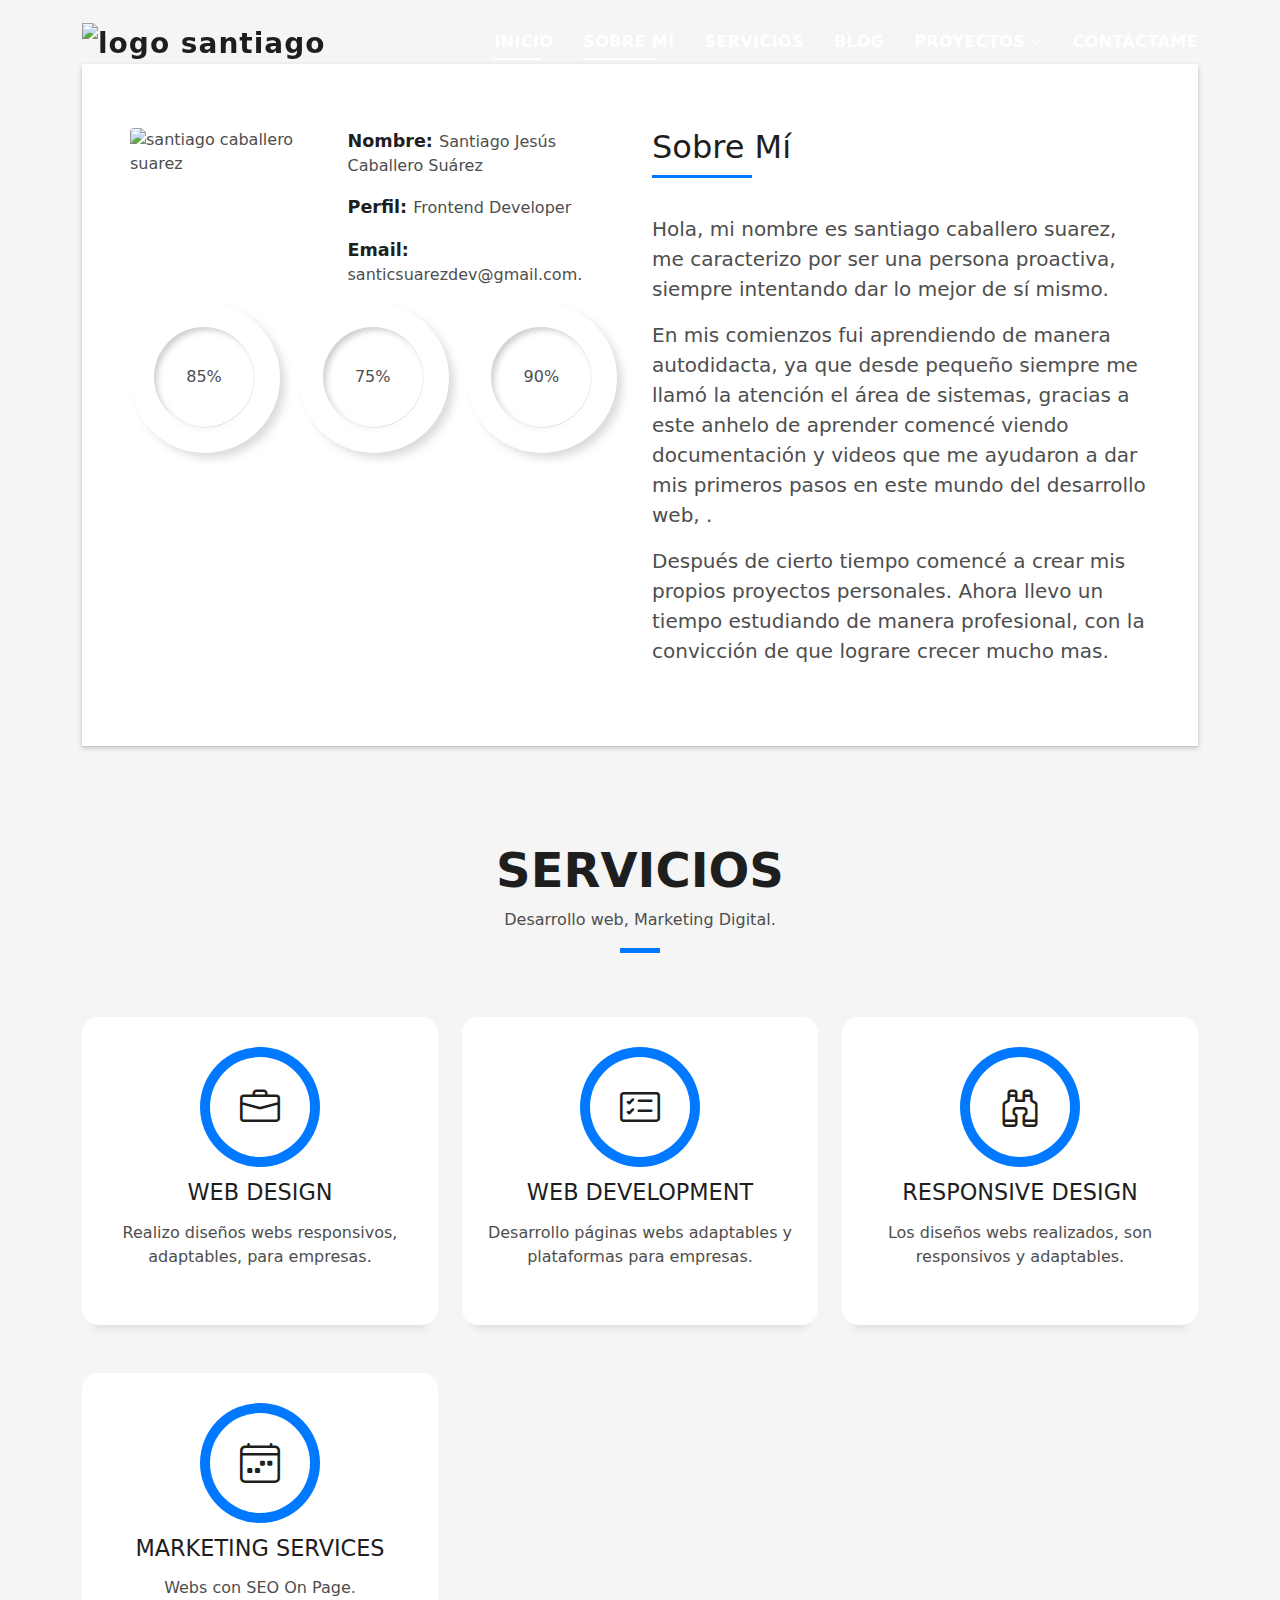
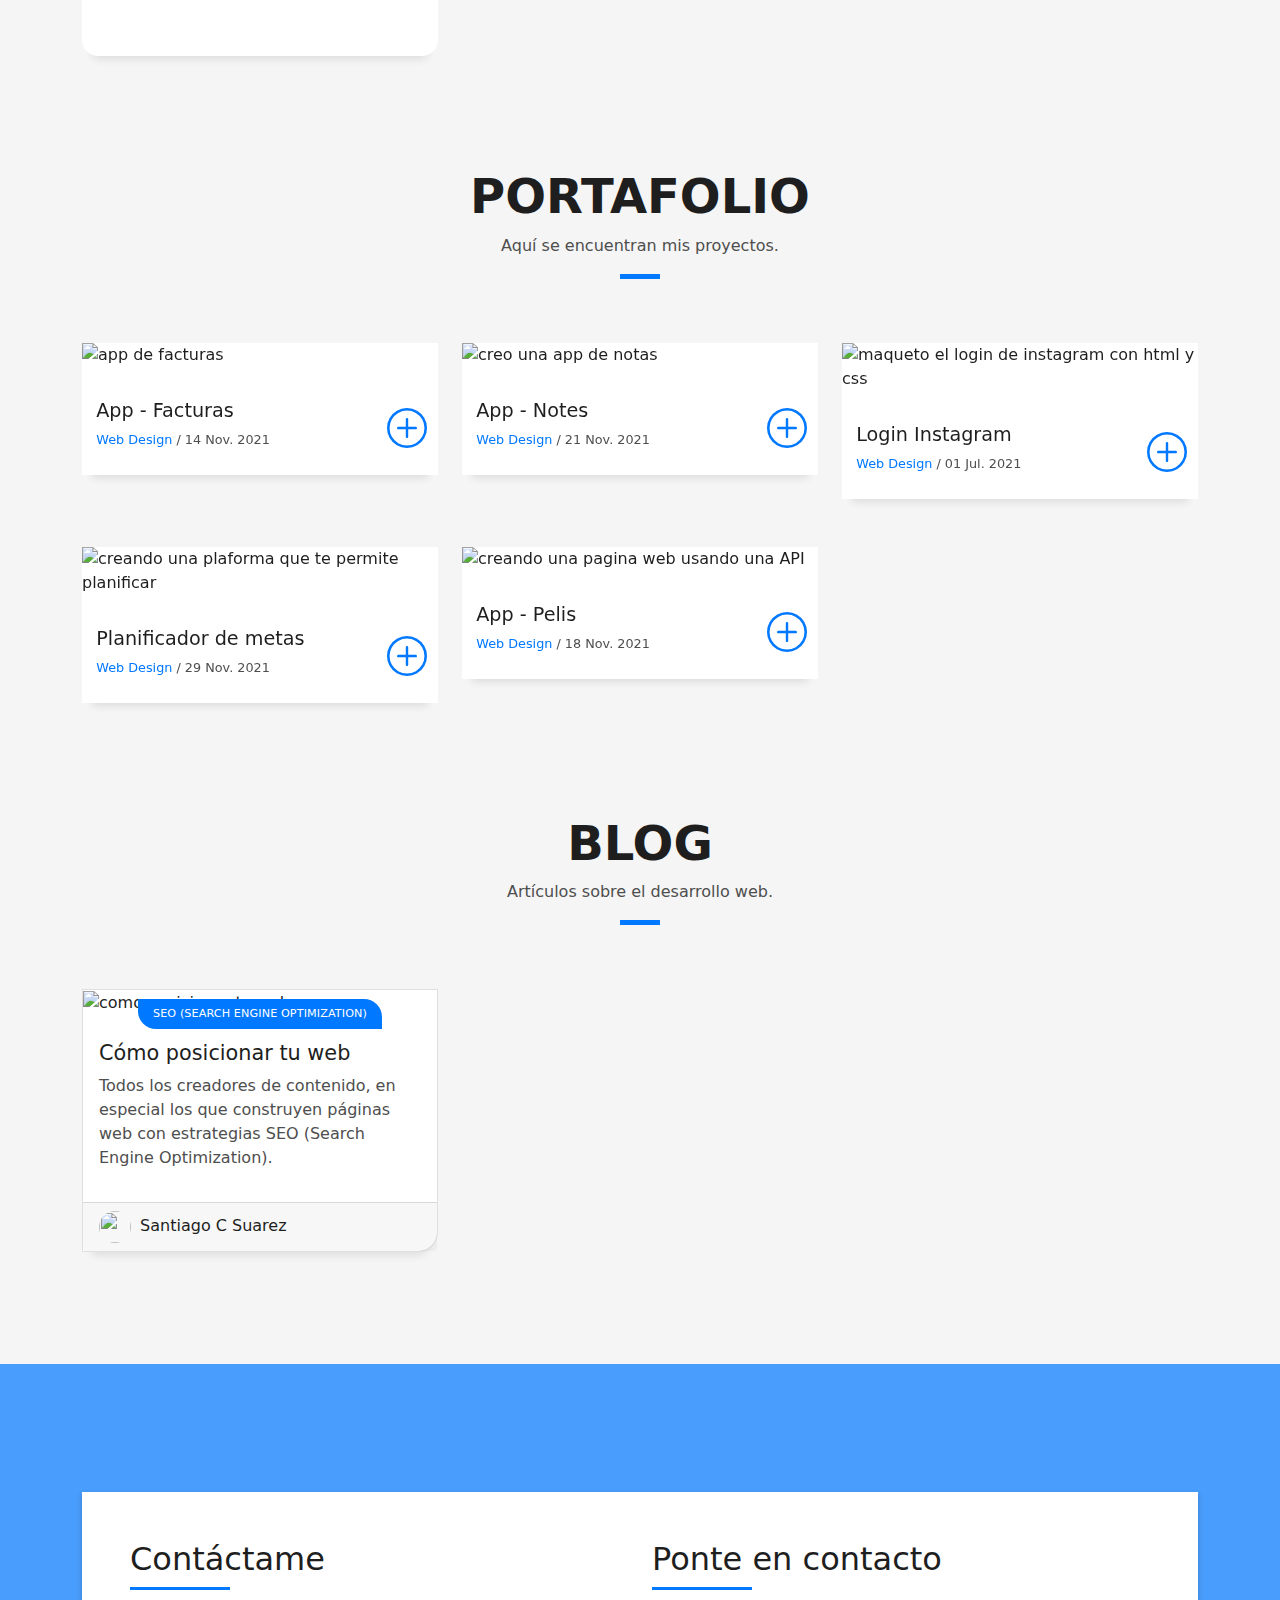
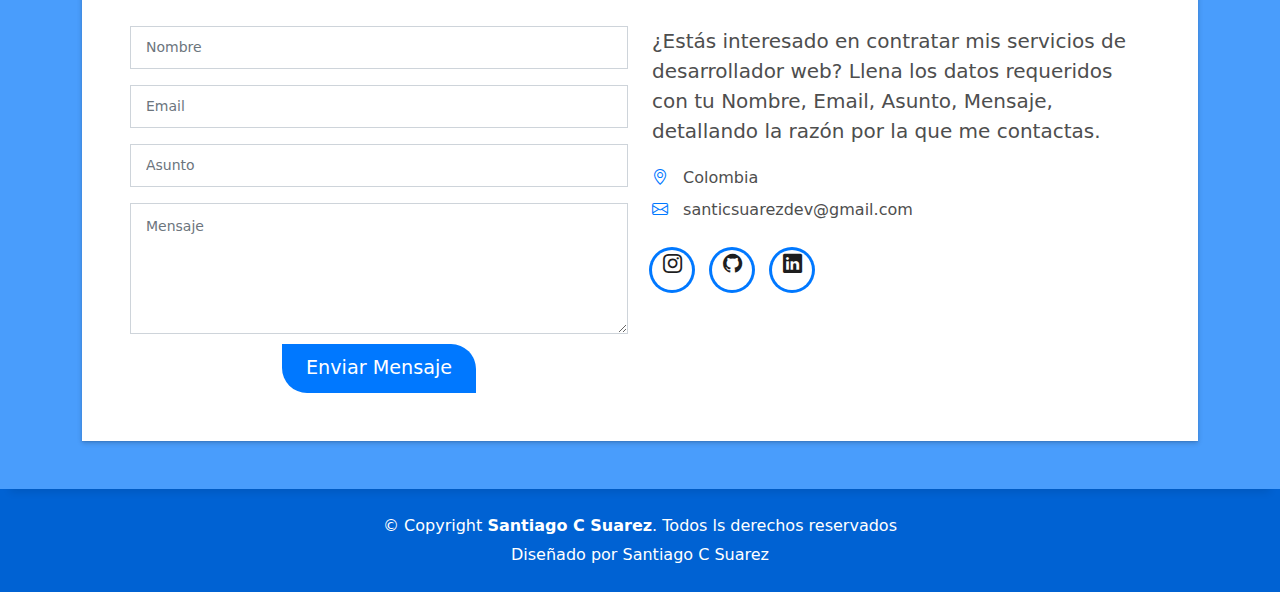
==== index.html @ d0de7aea "files U" ====
<!DOCTYPE html>
<html lang="en">

<head>
    <meta charset="utf-8">
    <meta content="width=device-width, initial-scale=1.0" name="viewport">
    <meta name="theme-color" content="#000000">

    <title>Santiago Caballero Suárez</title>
    <meta name="description" content="">
    <meta name="keywords"
        content="Desarrollador web, Desarrolladores freelance, Contrata un programador, Programador web freelance, como encontrar un desarrollador web, cuanto cuesta un desarrollador web, donde contratar un programador, programador de paginas web, freelance, creamos tu sitio web, servicios de desarrollo web profesional, programador freelance, Developer web en colombia, desarrollador web en colombia, desarrollo digital, crear una pagina web, programador web colombia, programador web cartagena colombia">
    <meta property="og:title" content="Santiago C Suárez">
    <meta property="og:type" content="article">
    <meta property="og:image" content="assets/img/S.png">
    <meta property="og:description" content="Mi pagina web personal | SantyDev">
    <meta property="og:site_name" content="Santiago C Suárez">
    <meta name="google-site-verification" content="moaq-zjEQeEECs574oodRtWr7fVVjgZu9tN5ZZdAVj4" />
    <meta name="audience" content="all">
    <meta name="distribution" content="global">
    <meta name="Robots" content="index,follow">


    <!-- Favicons -->
    <link href="assets/img/favicon.png" rel="icon">
    <link href="assets/img/apple-touch-icon.png" rel="apple-touch-icon">

    <!-- Vendor CSS Files -->
    <link rel="stylesheet" href="https://cdnjs.cloudflare.com/ajax/libs/meyer-reset/2.0/reset.min.css">
    <link rel='stylesheet' href='https://cdnjs.cloudflare.com/ajax/libs/font-awesome/4.5.0/css/font-awesome.min.css'>
    <link href="assets/vendor/bootstrap/css/bootstrap.min.css" rel="stylesheet">
    <link href="assets/vendor/bootstrap-icons/bootstrap-icons.css" rel="stylesheet">
    <link href="assets/vendor/glightbox/css/glightbox.min.css" rel="stylesheet">
    <link href="assets/vendor/swiper/swiper-bundle.min.css" rel="stylesheet">

    <!-- Main CSS File -->
    <link href="./css/main.css" rel="stylesheet">

    <!-- =======================================================
  * Author: Santiago Caballero Suarez
  ======================================================== -->
</head>

<body id="b">

    <!-- ======= Header ======= -->
    <header id="header" class="fixed-top">

        <div class="container d-flex align-items-center justify-content-between">
            <a href="index.html" class="logo"><img src="assets/img/S.png" alt="logo santiago caballero suarez" class="img-fluid"></a>
            <nav id="navbar" class="navbar">
                <ul id="menu">
                    <li><a class="nav-link scrollto active" href="#hero">Inicio</a></li>
                    <li><a class="nav-link scrollto" href="#about">Sobre mí</a></li>
                    <li><a class="nav-link scrollto" href="#services">Servicios</a></li>
                    <li><a class="nav-link scrollto active" href="#blog">Blog</a></li>
                    <li class="dropdown"><a href="#work"><span>Proyectos</span> <i class="bi bi-chevron-down"></i></a>
                        <ul>
                            <li><a href="planeador-de-metas.html">Planeador de metas, ROI y rentabilidad</a></li>
                            <li><a href="app-facturas.html">App - Facturas</a></li>
                            <li><a href="app-pelis.html">App - Pelis</a></li>
                            <li><a href="login-instagram.html">Login de Instagram</a></li>
                            <li><a href="app-notes.html">App - Notes</a></li>
                        </ul>
                    </li>
                    <li><a class="nav-link scrollto" href="#contact">Contáctame</a></li>
                </ul>
                <i id="n" class="bi bi-list mobile-nav-toggle"></i>
            </nav>
            <!-- Navbar -->
        </div>
    </header><!-- Final Header -->

    <!-- ======= Start Hero Section ======= -->

    <main id="main">

        <!-- ======= Start About Section ======= -->
        <section id="about" class="about-mf sect-pt4 route">
            <div class="container">
                <div class="row">
                    <div class="col-sm-12">
                        <div class="box-shadow-full">
                            <div class="row">
                                <div class="col-md-6">
                                    <div class="row">
                                        <div class="col-sm-6 col-md-5">
                                            <div class="about-img">
                                                <img src="assets/img/santi.png" class="img-fluid rounded b-shadow-a" alt="santiago caballero suarez">
                                            </div>
                                        </div>
                                        <div class="col-sm-6 col-md-7">
                                            <div class="about-info">
                                                <p><span class="title-s">Nombre: </span> <span>Santiago Jesús Caballero Suárez</span></p>
                                                <p><span class="title-s">Perfil: </span> <span>Frontend Developer</span></p>
                                                <p><span class="title-s">Email: </span> <span>santicsuarezdev@gmail.com.</span></p>
                                            </div>
                                        </div>
                                    </div>
                                    <div class="container-skills">
                                        <div class="skill">
                                            <div class="outside">
                                                <div class="inside">
                                                    85%
                                                </div>
                                            </div>
                                            <svg xmins="http://www.w3.org/2000/svg" version="1.1" width="160px" height="160px">
                                                <defs>
                                                    <linearGradient id="GradientColor">
                                                        <stop offset="0%" stop-color="#e91e63" />
                                                        <stop offset="100%" stop-color="#673ab7" />
                                                    </linearGradient>
                                                </defs>
                                                <circle cx="70" cy="70" r="60" stroke-linecap="round" />
                                            </svg>
                                        </div>
                                        <div class="skill">
                                            <div class="outside">
                                                <div class="inside">
                                                    75%
                                                </div>
                                            </div>
                                            <svg xmins="http://www.w3.org/2000/svg" version="1.1" width="160px" height="160px">
                                                <defs>
                                                    <linearGradient id="GradientColor">
                                                        <stop offset="0%" stop-color="#e91e63" />
                                                        <stop offset="100%" stop-color="#673ab7" />
                                                    </linearGradient>
                                                </defs>
                                                <circle cx="70" cy="70" r="60" stroke-linecap="round" />
                                            </svg>
                                        </div>
                                        <div class="skill">
                                            <div class="outside">
                                                <div class="inside">
                                                    <div id="number" class="number">
                                                        90%
                                                    </div>
                                                </div>
                                            </div>
                                            <svg xmins="http://www.w3.org/2000/svg" version="1.1" width="160px" height="160px">
                                                <defs>
                                                    <linearGradient id="GradientColor">
                                                        <stop offset="0%" stop-color="#e91e63" />
                                                        <stop offset="100%" stop-color="#673ab7" />
                                                    </linearGradient>
                                                </defs>
                                                <circle cx="70" cy="70" r="60" stroke-linecap="round" />
                                            </svg>
                                        </div>
                                    </div>
                                    <!--<div class="skill-mf">
                                        <p class="title-s">Skill</p>
                                        <span>HTML</span> <span class="pull-right">85%</span>
                                        <div class="progress">
                                            <div class="progress-bar" role="progressbar" style="width: 85%;" aria-valuenow="85" aria-valuemin="0" aria-valuemax="100"></div>
                                        </div>
                                        <span>CSS3</span> <span class="pull-right">75%</span>
                                        <div class="progress">
                                            <div class="progress-bar" role="progressbar" style="width: 75%" aria-valuenow="75" aria-valuemin="0" aria-valuemax="100"></div>
                                        </div>
                                        <span>JAVASCRIPT</span> <span class="pull-right">90%</span>
                                        <div class="progress">
                                            <div class="progress-bar" role="progressbar" style="width: 90%" aria-valuenow="90" aria-valuemin="0" aria-valuemax="100"></div>
                                        </div>
                                    </div>-->
                                </div>
                                <div class="col-md-6">
                                    <div class="about-me pt-4 pt-md-0">
                                        <div class="title-box-2">
                                            <h5 class="title-left">
                                                Sobre Mí
                                            </h5>
                                        </div>
                                        <p class="lead">
                                            Hola, mi nombre es santiago caballero suarez, me caracterizo por ser una persona proactiva, siempre intentando dar lo mejor de sí mismo.
                                        </p>
                                        <p class="lead">
                                            En mis comienzos fui aprendiendo de manera autodidacta, ya que desde pequeño siempre me llamó la atención el área de sistemas, gracias a este anhelo de aprender comencé viendo documentación y videos que me
                                            ayudaron a dar mis primeros pasos en este mundo del desarrollo web, .
                                        </p>
                                        <p class="lead">
                                            Después de cierto tiempo comencé a crear mis propios proyectos personales.
                                            Ahora llevo un tiempo estudiando de manera profesional, con la convicción de que lograre crecer mucho mas.
                                        </p>
                                    </div>
                                </div>
                            </div>
                        </div>
                    </div>
                </div>
            </div>
        </section><!-- End About Section -->

        <!-- ======= Start Services Section ======= -->
        <section id="services" class="services-mf pt-5 route">
            <div class="container">
                <div class="row">
                    <div class="col-sm-12">
                        <div class="title-box text-center">
                            <h3 class="title-a">
                                Servicios
                            </h3>
                            <p class="subtitle-a">
                                Desarrollo web, Marketing Digital.
                            </p>
                            <div class="line-mf"></div>
                        </div>
                    </div>
                </div>
                <div class="row">
                    <div class="col-md-4">
                        <div class="service-box">
                            <div class="service-ico">
                                <span class="ico-circle"><i class="bi bi-briefcase"></i></span>
                            </div>
                            <div class="service-content">
                                <h2 class="s-title">Web Design</h2>
                                <p class="s-description text-center">
                                    Realizo diseños webs responsivos, adaptables, para empresas.
                                </p>
                            </div>
                        </div>
                    </div>
                    <div class="col-md-4">
                        <div class="service-box">
                            <div class="service-ico">
                                <span class="ico-circle"><i class="bi bi-card-checklist"></i></span>
                            </div>
                            <div class="service-content">
                                <h2 class="s-title">Web Development</h2>
                                <p class="s-description text-center">
                                    Desarrollo páginas webs adaptables y plataformas para empresas.
                                </p>
                            </div>
                        </div>
                    </div>
                    <div class="col-md-4">
                        <div class="service-box">
                            <div class="service-ico">
                                <span class="ico-circle"><i class="bi bi-binoculars"></i></span>
                            </div>
                            <div class="service-content">
                                <h2 class="s-title">Responsive Design</h2>
                                <p class="s-description text-center">
                                    Los diseños webs realizados, son responsivos y adaptables.
                                </p>
                            </div>
                        </div>
                    </div>
                    <div class="col-md-4">
                        <div class="service-box">
                            <div class="service-ico">
                                <span class="ico-circle"><i class="bi bi-calendar4-week"></i></span>
                            </div>
                            <div class="service-content">
                                <h2 class="s-title">Marketing Services</h2>
                                <p class="s-description text-center">
                                    Webs con SEO On Page.
                                </p>
                            </div>
                        </div>
                    </div>
                </div>
            </div>
        </section><!-- End Services Section -->

        <!-- ======= Start Portfolio Section ======= -->
        <section id="work" class="portfolio-mf sect-pt4 route">
            <div class="container">
                <div class="row">
                    <div class="col-sm-12">
                        <div class="title-box text-center">
                            <h3 class="title-a">
                                Portafolio
                            </h3>
                            <p class="subtitle-a">
                                Aquí se encuentran mis proyectos.
                            </p>
                            <div class="line-mf"></div>
                        </div>
                    </div>
                </div>
                <div class="row">
                    <div class="col-md-4">
                        <div class="work-box">
                            <a href="assets/img/1.png" data-gallery="portfolioGallery" class="portfolio-lightbox">
                                <div class="work-img">
                                    <img src="assets/img/1.png" alt="app de facturas" class="img-fluid">
                                </div>
                            </a>
                            <div class="work-content">
                                <div class="row">
                                    <div class="col-sm-8">
                                        <h2 class="w-title">App - Facturas</h2>
                                        <div class="w-more">
                                            <span class="w-ctegory">Web Design</span> / <span class="w-date">14 Nov. 2021</span>
                                        </div>
                                    </div>
                                    <div class="col-sm-4">
                                        <div class="w-like">
                                            <a href="app-facturas.html"> <span class="bi bi-plus-circle"></span></a>
                                        </div>
                                    </div>
                                </div>
                            </div>
                        </div>
                    </div>
                    <div class="col-md-4">
                        <div class="work-box">
                            <a href="assets/img/2.png" data-gallery="portfolioGallery" class="portfolio-lightbox">
                                <div class="work-img">
                                    <img src="assets/img/2.png" alt="creo una app de notas" class="img-fluid">
                                </div>
                            </a>
                            <div class="work-content">
                                <div class="row">
                                    <div class="col-sm-8">
                                        <h2 class="w-title">App - Notes</h2>
                                        <div class="w-more">
                                            <span class="w-ctegory">Web Design</span> / <span class="w-date">21 Nov. 2021</span>
                                        </div>
                                    </div>
                                    <div class="col-sm-4">
                                        <div class="w-like">
                                            <a href="app-notes.html"> <span class="bi bi-plus-circle"></span></a>
                                        </div>
                                    </div>
                                </div>
                            </div>
                        </div>
                    </div>
                    <div class="col-md-4">
                        <div class="work-box">
                            <a href="assets/img/3.png" data-gallery="portfolioGallery" class="portfolio-lightbox">
                                <div class="work-img">
                                    <img src="assets/img/3.png" alt="maqueto el login de instagram con html y css" class="img-fluid">
                                </div>
                            </a>
                            <div class="work-content">
                                <div class="row">
                                    <div class="col-sm-8">
                                        <h2 class="w-title">Login Instagram</h2>
                                        <div class="w-more">
                                            <span class="w-ctegory">Web Design</span> / <span class="w-date">01 Jul. 2021</span>
                                        </div>
                                    </div>
                                    <div class="col-sm-4">
                                        <div class="w-like">
                                            <a href="login-instagram.html"> <span class="bi bi-plus-circle"></span></a>
                                        </div>
                                    </div>
                                </div>
                            </div>
                        </div>
                    </div>
                    <div class="col-md-4">
                        <div class="work-box">
                            <a href="assets/img/4.png" data-gallery="portfolioGallery" class="portfolio-lightbox">
                                <div class="work-img">
                                    <img src="assets/img/4.png" alt="creando una plaforma que te permite planificar" class="img-fluid">
                                </div>
                            </a>
                            <div class="work-content">
                                <div class="row">
                                    <div class="col-sm-8">
                                        <h2 class="w-title">Planificador de metas</h2>
                                        <div class="w-more">
                                            <span class="w-ctegory">Web Design</span> / <span class="w-date">29 Nov. 2021</span>
                                        </div>
                                    </div>
                                    <div class="col-sm-4">
                                        <div class="w-like">
                                            <a href="planeador-de-metas.html"> <span class="bi bi-plus-circle"></span></a>
                                        </div>
                                    </div>
                                </div>
                            </div>
                        </div>
                    </div>
                    <div class="col-md-4">
                        <div class="work-box">
                            <a href="assets/img/5.png" data-gallery="portfolioGallery" class="portfolio-lightbox">
                                <div class="work-img">
                                    <img src="assets/img/5.png" alt="creando una pagina web usando una API" class="img-fluid">
                                </div>
                            </a>
                            <div class="work-content">
                                <div class="row">
                                    <div class="col-sm-8">
                                        <h2 class="w-title">App - Pelis</h2>
                                        <div class="w-more">
                                            <span class="w-ctegory">Web Design</span> / <span class="w-date">18 Nov. 2021</span>
                                        </div>
                                    </div>
                                    <div class="col-sm-4">
                                        <div class="w-like">
                                            <a href="app-pelis.html"> <span class="bi bi-plus-circle"></span></a>
                                        </div>
                                    </div>
                                </div>
                            </div>
                        </div>
                    </div>
                </div>
            </div>
        </section><!-- End Portfolio Section -->

        <!-- ======= Testimonials Section =======
        <div class="testimonials paralax-mf bg-image" style="background-image: url(assets/img/overlay-bg.jpg)">
            <div class="overlay-mf"></div>
            <div class="container">
                <div class="row">
                    <div class="col-md-12">

                        <div class="testimonials-slider swiper" data-aos="fade-up" data-aos-delay="100">
                            <div class="swiper-wrapper">

                                <div class="swiper-slide">
                                    <div class="testimonial-box">
                                        <div class="author-test">
                                            <img src="assets/img/testimonial-2.jpg" alt="" class="rounded-circle b-shadow-a">
                                            <span class="author">Nombre Avatar</span>
                                        </div>
                                        <div class="content-test">
                                            <p class="description lead">
                                                Lorem ipsum dolor sit amet, consectetur adipisicing elit, sed do eiusmod tempor incididunt ut labore et dolore magna aliqua. Ut enim ad minim veniam, quis nostrud exercitation ullamco laboris nisi ut aliquip ex ea commodo consequat. Duis aute irure dolor in reprehenderit in voluptate velit esse cillum dolore eu fugiat nulla pariatur. Excepteur sint occaecat cupidatat non proident, sunt in culpa qui officia deserunt mollit anim id est laborum..
                                            </p>
                                        </div>
                                    </div>
                                </div>

                                <div class="swiper-slide">
                                    <div class="testimonial-box">
                                        <div class="author-test">
                                            <img src="assets/img/testimonial-4.jpg" alt="" class="rounded-circle b-shadow-a">
                                            <span class="author">Nombre avatar</span>
                                        </div>
                                        <div class="content-test">
                                            <p class="description lead">
                                                Lorem ipsum dolor sit amet, consectetur adipisicing elit, sed do eiusmod tempor incididunt ut labore et dolore magna aliqua. Ut enim ad minim veniam, quis nostrud exercitation ullamco laboris nisi ut aliquip ex ea commodo consequat. Duis aute irure dolor in reprehenderit in voluptate velit esse cillum dolore eu fugiat nulla pariatur. Excepteur sint occaecat cupidatat non proident, sunt in culpa qui officia deserunt mollit anim id est laborum..
                                            </p>
                                        </div>
                                    </div>
                                </div>
                            </div>
                            <div class="swiper-pagination"></div>
                        </div>

                        <div id="testimonial-mf" class="owl-carousel owl-theme">

                        </div>
                    </div>
                </div>
            </div>
        </div>-->

        <!-- ======= Blog Section ======= -->
        <section id="blog" class="blog-mf sect-pt4 route">
            <div class="container">
                <div class="row">
                    <div class="col-sm-12">
                        <div class="title-box text-center">
                            <h3 class="title-a">
                                Blog
                            </h3>
                            <p class="subtitle-a">
                                Artículos sobre el desarrollo web.
                            </p>
                            <div class="line-mf"></div>
                        </div>
                    </div>
                </div>
                <div class="row">
                    <div class="col-md-4">
                        <div class="card card-blog">
                            <div class="card-img">
                                <a href="como-posicionar-tu-web.html"><img src="assets/img/seo.png" alt="como posicionar tu web" class="img-fluid"></a>
                            </div>
                            <div class="card-body">
                                <div class="card-category-box">
                                    <div class="card-category">
                                        <h6 class="category">SEO (Search Engine Optimization)</h6>
                                    </div>
                                </div>
                                <h3 class="card-title"><a href="como-posicionar-tu-web.html">Cómo posicionar tu web</a></h3>
                                <p class="card-description">
                                    Todos los creadores de contenido, en especial los que construyen páginas web con estrategias SEO (Search Engine Optimization).
                                </p>
                            </div>
                            <div class="card-footer">
                                <div class="post-author">
                                    <a href="#">
                                        <img src="assets/img/profile.jpg" alt="" class="avatar rounded-circle">
                                        <span class="author">Santiago C Suarez</span>
                                    </a>
                                </div>
                                <!--<div class="post-date">
                                    <span class="bi bi-clock"></span> 55 min
                                </div>-->
                            </div>
                        </div>
                    </div>
                    <!--<div class="col-md-4">
                        <div class="card card-blog">
                            <div class="card-img">
                                <a href="donde-contrat.html"><img src="assets/img/dev.png" alt="Donde contratar un desarrollador web" class="img-fluid"></a>
                            </div>
                            <div class="card-body">
                                <div class="card-category-box">
                                    <div class="card-category">
                                        <h6 class="category">Web Design</h6>
                                    </div>
                                </div>
                                <h3 class="card-title"><a href="donde-contrat.html">Donde contratar un desarrollador web</a></h3>
                                <p class="card-description">
                                    Hoy en día no es tan difícil conseguir un desarrollador web, pero ¿Como conseguir uno confiable?
                                </p>
                            </div>
                            <div class="card-footer">
                                <div class="post-author">
                                    <a href="#">
                                        <img src="assets/img/profile.jpg" alt="" class="avatar rounded-circle">
                                        <span class="author">Santiago C Suarez</span>
                                    </a>
                                </div>
                                <div class="post-date">
                                    <span class="bi bi-clock"></span> 45 min
                                </div>-->
                    <!--</div>
                        </div>
                    </div>
                    <div class="col-md-4">
                        <div class="card card-blog">
                            <div class="card-img">
                                <a href="cuanto-cobrar.html"><img src="assets/img/contra.png" alt="Cuanto debe cobrar un desarrollador web" class="img-fluid"></a>
                            </div>
                            <div class="card-body">
                                <div class="card-category-box">
                                    <div class="card-category">
                                        <h6 class="category">Developer</h6>
                                    </div>
                                </div>
                                <h3 class="card-title"><a href="cuanto-cobrar.html">¿Cuanto debe cobrar un desarrollador web?</a></h3>
                                <p class="card-description">
                                    En este articulo veras lo que muchos tienen duda, y es lo que deberás cobrar si eres desarrollador web.
                                </p>
                            </div>
                            <div class="card-footer">
                                <div class="post-author">
                                    <a href="#">
                                        <img src="assets/img/profile.jpg" alt="" class="avatar rounded-circle">
                                        <span class="author">Santiago C Suarez</span>
                                    </a>
                                </div>
                                <div class="post-date">
                                    <span class="bi bi-clock"></span> 30 min
                                </div>-->
                    <!--</div>
                        </div>
                    </div>
                </div>
            </div>
         End Blog Section -->
        </section>

        <!-- ======= Contact Section ======= -->
        <section id="contact" class="paralax-mf footer-paralax bg-image sect-mt4 route" style="background-image: url(assets/img/fondo-contact.png)">
            <div class="overlay-mf"></div>
            <div class="container">
                <div class="row">
                    <div class="col-sm-12">
                        <div class="contact-mf">
                            <div id="contact" class="box-shadow-full">
                                <div class="row">
                                    <div class="col-md-6">
                                        <div class="title-box-2">
                                            <h5 class="title-left">
                                                Contáctame
                                            </h5>
                                        </div>
                                        <div>
                                            <form class="php-email-form" netlify>
                                                <div class="row">
                                                    <div class="col-md-12 mb-3">
                                                        <div class="form-group">
                                                            <input type="text" name="name" class="form-control" id="name" placeholder="Nombre" required>
                                                        </div>
                                                    </div>
                                                    <div class="col-md-12 mb-3">
                                                        <div class="form-group">
                                                            <input type="email" class="form-control" name="email" id="email" placeholder="Email" required>
                                                        </div>
                                                    </div>
                                                    <div class="col-md-12 mb-3">
                                                        <div class="form-group">
                                                            <input type="text" class="form-control" name="subject" id="subject" placeholder="Asunto" required>
                                                        </div>
                                                    </div>
                                                    <div class="col-md-12">
                                                        <div class="form-group">
                                                            <textarea class="form-control" name="message" rows="5" placeholder="Mensaje" required></textarea>
                                                        </div>
                                                    </div>
                                                    <!--<div class="col-md-12 text-center my-3">
                                                        <div class="loading">Cargando..</div>
                                                        <div class="error-message">UPPS, ha habido un error</div>
                                                        <div class="sent-message">Su mensaje fue enviado. Gracias!!</div>
                                                    </div>-->
                                                    <div class="col-md-12 text-center">
                                                        <button type="submit" class="button button-a button-big button-rouded">Enviar Mensaje</button>
                                                    </div>
                                                </div>
                                            </form>
                                        </div>
                                    </div>
                                    <div class="col-md-6">
                                        <div class="title-box-2 pt-4 pt-md-0">
                                            <h5 class="title-left">
                                                Ponte en contacto
                                            </h5>
                                        </div>
                                        <div class="more-info">
                                            <p class="lead">
                                                ¿Estás interesado en contratar mis servicios de desarrollador web?
                                                Llena los datos requeridos con tu
                                                <strong>Nombre, </strong><strong> Email, </strong><strong> Asunto, </strong><strong> Mensaje, </strong> detallando la razón por la que me contactas.
                                            </p>
                                            <ul class="list-ico">
                                                <li><span class="bi bi-geo-alt"></span> Colombia</li>
                                                <li><span class="bi bi-envelope"></span> santicsuarezdev@gmail.com</li>
                                            </ul>
                                        </div>
                                        <div class="socials">
                                            <ul>
                                                <li><a href="https://www.instagram.com/santiagocsuarez/?hl=es" target="_blank"><span class="ico-circle"><i class="bi bi-instagram"></i></span></a></li>
                                                <li><a href="https://github.com/santicl"><span class="ico-circle" target="_blank"><i class="bi bi-github"></i></span></a></li>
                                                <li><a href="https://www.linkedin.com/in/santiagocsuarez" target="_blank"><span class="ico-circle"><i class="bi bi-linkedin"></i></span></a></li>
                                            </ul>
                                        </div>
                                    </div>
                                </div>
                            </div>
                        </div>
                    </div>
                </div>
            </div>
        </section><!-- End Contact Section -->

    </main><!-- End #main -->

    <!-- ======= Footer ======= -->
    <footer>
        <div class="container">
            <div class="row">
                <div class="col-sm-12">
                    <div class="copyright-box">
                        <p class="copyright">&copy; Copyright <strong>Santiago C Suarez</strong>. Todos ls derechos reservados</p>
                        <div class="credits">
                            Diseñado por <a href="https://github.com/santicl">Santiago C Suarez</a>
                        </div>
                    </div>
                </div>
            </div>
        </div>
    </footer><!-- Final Footer -->
    <a href="#" class="back-to-top d-flex align-items-center justify-content-center"><i class="bi bi-arrow-up-short"></i></a>
    <script src='https://cdnjs.cloudflare.com/ajax/libs/jquery/2.2.2/jquery.min.js'></script>
    <script src='https://cdnjs.cloudflare.com/ajax/libs/gsap/1.18.2/TweenMax.min.js'></script>
    <script src='https://cdnjs.cloudflare.com/ajax/libs/gsap/1.18.2/TimelineMax.min.js'></script>
    <script src='https://cdnjs.cloudflare.com/ajax/libs/jquery/2.2.2/jquery.min.js'></script>
    <script src='https://cdnjs.cloudflare.com/ajax/libs/gsap/1.18.2/TweenMax.min.js'></script>
    <script src='https://cdnjs.cloudflare.com/ajax/libs/gsap/1.18.2/TimelineMax.min.js'></script>
    <script src="assets/js/menu.js"></script>
    <script src="assets/vendor/purecounter/purecounter.js"></script>
    <script src="assets/vendor/bootstrap/js/bootstrap.bundle.min.js"></script>
    <script src="assets/vendor/glightbox/js/glightbox.min.js"></script>
    <script src="assets/vendor/swiper/swiper-bundle.min.js"></script>
    <script src="assets/vendor/typed.js/typed.min.js"></script>
    <script src="assets/vendor/php-email-form/validate.js"></script>

    <!-- Main JS File -->
    <script src="assets/js/main.js"></script>
    <script src="assets/js/ejemplo.js"></script>

</body>

</html>
---- css/main.css ----
body {
    background-color: #f5f5f5;
    color: #4e4e4e;
  }
  
  h1,
  h2,
  h3,
  h4,
  h5,
  h6 {
    color: #1e1e1e;
  }
  
  #container-not-found-letter {
      font-size: 20px;
      margin-top: 15px;
      text-align: center;
  }
  .container-skills {
    display: flex;
    width: 100%;
    gap: 8px;
  }
  .skill {
    width: 250px;
    height: 250px;
    position: relative;
  }
  
  .outside {
    height: 150px;
    width: 150px;
    border-radius: 50%;
    padding: 24px;
    box-shadow: 6px 6px 10px -1px rgba(0, 0, 0, .15), -6px -6px 10px -1px rgba(255, 255, 255, .7);
  }
  
  .inside {
    display: flex;
    align-items: center;
    justify-content: center;
    height: 100px;
    width: 100px;
    border-radius: 50%;
    box-shadow: inset 4px 4px 6px -1px rgba(0, 0, 0, .2), inset -4px -4px 6px -1px rgba(255, 255, 255, .7), -0.5px -0.5px 0px rgba(255, 255, 255, 1), 0.5px 0.5px 0px rgba(0, 0, 0, .15), 0px 12px 10px -10px rgba(0, 0, 0, .05);
  }
  circle {
    fill: none;
    stroke: url(#GradientColor);
    stroke-width: 24px;
    stroke-dasharray: 472;
    stroke-dashoffset: 472;
    transform: translate(8px, 8px);
    animation: animate 2s linear forwards;
  }
  svg {
    position: absolute;
    top: 0;
    left: 0;
  }
  
  @keyframes animate {
    100% {
      stroke-dashoffset: 165;
    }
  }
  a {
    color: #1e1e1e;
    text-decoration: none;
    transition: all 0.5s ease-in-out;
  }
  a:hover {
    color: #0078ff;
    text-decoration: none;
    transition: all 0.5s ease-in-out;
  }
  
  .p-r {
    position: relative;
  }
  
  .color-a {
    text-decoration: none;
    color: #0078ff;
  }
  
  .color-d {
    color: #f5f5f5;
  }
  
  .color-text-a {
    text-decoration: none;
    color: #4e4e4e;
  }
  
  #tmdb {
      width: 120px;
  }
  .box-shadow, .card-blog, .work-box, .service-box, .paralax-mf {
    box-shadow: 0 13px 8px -10px rgba(0, 0, 0, 0.1);
  }
  
  .box-shadow-a, .button:hover {
    text-decoration: none;
    box-shadow: 0 0 0 4px #cde1f8;
  }
  
  .display-5 {
    font-size: 2.5rem;
    font-weight: 300;
    line-height: 1.1;
  }
  
  .display-6 {
    font-size: 2rem;
    font-weight: 300;
    line-height: 1.1;
  }
  
  .avatar {
    width: 32px;
    height: 32px;
    margin-right: 4px;
    overflow: hidden;
  }
  
  .bg-image {
    background-repeat: no-repeat;
    background-attachment: fixed;
    background-size: cover;
    background-position: center center;
  }
  @media (max-width: 1024px) {
    .bg-image {
      background-attachment: scroll;
    }
  }
  
  .overlay-mf {
    background-color: #0078ff;
  }
  
  .overlay-mf {
    position: absolute;
    top: 0;
    left: 0px;
    padding: 0;
    height: 100%;
    width: 100%;
    opacity: 0.7;
  }
  
  .paralax-mf {
    position: relative;
    padding: 8rem 0;
  }
  
  .display-table {
    width: 100%;
    height: 100%;
    display: table;
  }
  
  .table-cell {
    display: table-cell;
    vertical-align: middle;
  }
  
  /*--/ Sections /--*/
  .sect-4 {
    padding: 4rem 0;
  }
  
  .sect-pt4 {
    padding-top: 4rem;
  }
  
  .sect-mt4 {
    margin-top: 4rem;
  }
  
  /*--/ Title s /--*/
  .title-s {
    font-weight: 600;
    color: #1e1e1e;
    font-size: 1.1rem;
  }
  
  /*--/ Title A /--*/
  .title-box {
    margin-bottom: 4rem;
  }
  
  .title-a {
    text-decoration: none;
    font-size: 3rem;
    font-weight: bold;
    text-transform: uppercase;
  }
  
  .subtitle-a {
    text-decoration: none;
    color: #4e4e4e;
  }
  
  .line-mf {
    width: 40px;
    height: 5px;
    background-color: #0078ff;
    margin: 0 auto;
  }
  
  /*--/ Title Left /--*/
  .title-box-2 {
    margin-bottom: 3rem;
  }
  
  .title-left {
    font-size: 2rem;
    position: relative;
  }
  .title-left:before {
    content: "";
    position: absolute;
    height: 3px;
    background-color: #0078ff;
    width: 100px;
    bottom: -12px;
  }
  
  /*------/ Box /------*/
  .box-pl2 {
    padding-left: 2rem;
  }
  
  .box-shadow-full {
    padding: 3rem 1.25rem;
    position: relative;
    background-color: #fff;
    margin-bottom: 3rem;
    z-index: 2;
    box-shadow: 0 1px 1px 0 rgba(0, 0, 0, 0.06), 0 2px 5px 0 rgba(0, 0, 0, 0.2);
  }
  @media (min-width: 768px) {
    .box-shadow-full {
      padding: 3rem;
    }
  }
  
  /*------/ Socials /------*/
  .socials {
    padding: 1.5rem 0;
  }
  .socials ul li {
    display: inline-block;
  }
  .socials .ico-circle {
    height: 40px;
    width: 40px;
    font-size: 1.2rem;
    border-radius: 50%;
    line-height: 1.6;
    margin: 0 15px 0 0;
    box-shadow: 0 0 0 3px #0078ff;
    transition: all 500ms ease;
  }
  .socials .ico-circle:hover {
    background-color: #0078ff;
    color: #fff;
    box-shadow: 0 0 0 3px #cde1f8;
    transition: all 500ms ease;
  }
  
  /*------/ Ul resect /------*/
  .ul-resect, .widget-tags ul, .widget-sidebar .list-sidebar, .box-comments .list-comments, .blog-wrapper .post-meta ul, .list-ico, .socials ul {
    list-style: none;
    padding-left: 0;
    margin-bottom: 0;
  }
  
  .list-ico {
    line-height: 2;
  }
  .list-ico span {
    color: #0078ff;
    margin-right: 10px;
  }
  
  li {
      list-style: none;
  }
  
  .listas_seo {
      list-style: inherit;
  }
  
  #ul {
      padding: 0px;
      margin-top: 10px;
  }
  
  #fav-img {
      margin: 0px;
      margin-right: 10px;
      left: 0px;
      width: 20px;
  }
  
  /*------/ Ico Circle /------*/
  .ico-circle {
    height: 100px;
    width: 100px;
    font-size: 2rem;
    border-radius: 50%;
    line-height: 1.55;
    margin: 0 auto;
    text-align: center;
    box-shadow: 0 0 0 10px #0078ff;
    display: block;
  }
  
  /*------/ Owl Carousel /------*/
  .owl-theme .owl-dots {
    text-align: center;
    margin-top: 18px;
  }
  .owl-theme .owl-dots .owl-dot {
    display: inline-block;
  }
  .owl-theme .owl-dots .owl-dot span {
    width: 18px;
    height: 7px;
    margin: 5px 5px;
    background: #cde1f8;
    border: 0px solid #cde1f8;
    display: block;
    transition: all 0.6s ease-in-out;
    cursor: pointer;
  }
  .owl-theme .owl-dots .owl-dot:hover span {
    background-color: #cde1f8;
  }
  .owl-theme .owl-dots .owl-dot.active span {
    background-color: #1B1B1B;
    width: 25px;
  }
  
  /*--/ Scrolltop s /--*/
  .scrolltop-mf {
    position: relative;
    display: none;
  }
  .scrolltop-mf span {
    z-index: 999;
    position: fixed;
    width: 42px;
    height: 42px;
    background-color: #0078ff;
    opacity: 0.7;
    font-size: 1.6rem;
    line-height: 1.5;
    text-align: center;
    color: #fff;
    top: auto;
    left: auto;
    right: 30px;
    bottom: 50px;
    cursor: pointer;
    border-radius: 50%;
  }
  
  /*--------------------------------------------------------------
  # Back to top button
  --------------------------------------------------------------*/
  .back-to-top {
    position: fixed;
    visibility: hidden;
    opacity: 0;
    right: 15px;
    bottom: 15px;
    z-index: 996;
    background: #0078ff;
    width: 40px;
    height: 40px;
    border-radius: 50px;
    transition: all 0.4s;
  }
  .back-to-top i {
    font-size: 28px;
    color: #fff;
    line-height: 0;
  }
  .back-to-top:hover {
    background: #298eff;
    color: #fff;
  }
  .back-to-top.active {
    visibility: visible;
    opacity: 1;
  }
  
  /*------/ Prelaoder /------*/
  
  
  .loader {
    width: 100%;
    position: fixed;
    display: flex;
    flex-direction: row;
    justify-content: center;
    top: 0;
    left: 0;
    right: 0;
    bottom: 0;
    z-index: 9999;
    overflow: hidden;
    background: #fff;
  }
  
  .loader div {
    position: relative;
    width: 40px;
    height: 200px;
    margin: 20px;
    overflow: hidden;
    border-radius: 40px;
    border: 2px solid #ededed;
    background: linear-gradient(to bottom, rgba(0, 0, 0, 0.05, #edf1f4));
    box-shadow: 15px 15px 20px rgba(0, 0, 0, 0.1), -15px -15px 20px #fff, inset -5px -5px 5px rgba(255, 255, 255, 0.5), inset 5px 5px 5px rgba(0, 0, 0, 0.05);
  }
  
  .loader div::before {
    content: '';
    position: absolute;
    top: 0;
    left: 0;
    width: 100%;
    height: 100%;
    z-index: 10;
    border-radius: 40px;
    box-shadow: 15px 15px 20px rgba(0, 0, 0, 0.1), -15px -15px 20px #fff, inset -5px -5px 5px rgba(255, 255, 255, 0.5), inset 5px 5px 5px rgba(0, 0, 0, 0.05);
  }
  
  
  .loader div::after {
    content: '';
    position: absolute;
    top: 0;
    left: 0;
    width: 36px;
    height: 36px;
    background: #fff;
    border-radius: 50%;
    box-shadow: inset -5px -5px 5px rgba(0, 0, 0, 0.5), 0 420px 0 400px #2196F3;
    animation: animate 2.5s ease-in-out infinite;
    transform: translateY(160px);
    animation-delay: calc(-0.5s * var(--i));
  } 
  
  
  @keyframes animate {
    0% {
        transform: translateY(160px);
        filter: hue-rotate(180deg);
    }
    50% {
        transform: translateY(0px);
    }
    100% {
        transform: translateY(160px);
        filter: hue-rotate(0deg);
    }
  }
  
  /*------/ Button /------*/
  .button {
    display: inline-block;
    padding: 0.3rem 0.6rem;
    text-align: center;
    vertical-align: middle;
    -webkit-user-select: none;
    -moz-user-select: none;
    user-select: none;
    font-size: 1rem;
    border-radius: 0.3rem;
    border: 1px solid transparent;
    transition: all 500ms ease;
    cursor: pointer;
  }
  .button:focus {
    outline: 0;
  }
  .button:hover {
    background-color: #0062d3;
    color: #fff;
    transition: all 500ms ease;
  }
  
  .button-a {
    text-decoration: none;
    background-color: #0078ff;
    color: #fff;
    border-color: #cde1f8;
  }
  
  .button-big {
    padding: 0.9rem 2.3rem;
    font-size: 1.2rem;
  }
  
  .button-rouded {
    border-radius: 5rem;
  }
  
  .btn-lg {
    padding: 0.5rem 1rem;
    font-size: 1.25rem;
    line-height: 1.5;
    border-radius: 0.3rem;
  }
  .btn-primary {
    border-radius: 0px 25px;
    width: 150px;
    color: #fff;
    background-color: #0d6efd;
    border-color: #0d6efd;
    height: 50px;
    text-align: revert;
    padding: 10px;
    font-size: 18px;
  }
  
  /*--------------------------------------------------------------
  # Header
  --------------------------------------------------------------*/
  #header {
    transition: all 0.5s;
    z-index: 997;
    padding: 20px 0;
  }
  #header .logo {
    font-size: 28px;
    margin: 0;
    padding: 0;
    font-weight: 600;
    letter-spacing: 1px;
  }
  #header .logo a {
    color: #fff;
  }
  #header .logo img {
    max-height: 40px;
  }
  #header.header-scrolled {
    background: rgba(0, 0, 0, 0.9);
    padding: 12px 0;
  }
  
  /*--------------------------------------------------------------
  # Navigation Menu
  --------------------------------------------------------------*/
  /**
  * Desktop Navigation
  */
  .navbar {
    padding: 0;
  }
  .navbar ul {
    margin: 0;
    padding: 0;
    display: flex;
    list-style: none;
    align-items: center;
  }
  .navbar li {
    position: relative;
  }
  .navbar > ul > li {
    white-space: nowrap;
    padding: 10px 0 10px 30px;
  }
  .navbar a, .navbar a:focus {
    display: flex;
    align-items: center;
    justify-content: space-between;
    color: #fff;
    font-size: 16px;
    font-weight: 600;
    padding: 0;
    white-space: nowrap;
    transition: 0.3s;
    letter-spacing: 0.4px;
    position: relative;
    text-transform: uppercase;
  }
  .navbar a i, .navbar a:focus i {
    font-size: 12px;
    line-height: 0;
    margin-left: 5px;
  }
  .navbar > ul > li > a:before {
    content: "";
    position: absolute;
    width: 100%;
    height: 2px;
    bottom: -6px;
    left: 0;
    width: 0;
    background-color: #fff;
    visibility: hidden;
    transition: all 0.3s ease-in-out 0s;
  }
  .navbar a:hover:before, .navbar li:hover > a:before, .navbar .active:before {
    visibility: visible;
    width: 80%;
  }
  .navbar a:hover, .navbar .active, .navbar .active:focus, .navbar li:hover > a {
    color: #fff;
  }
  .navbar .dropdown ul {
    display: block;
    position: absolute;
    left: 30px;
    top: calc(100% + 30px);
    margin: 0;
    padding: 10px 0;
    z-index: 99;
    opacity: 0;
    visibility: hidden;
    background: #fff;
    box-shadow: 0px 0px 30px rgba(127, 137, 161, 0.25);
    transition: 0.3s;
  }
  .navbar .dropdown ul li {
    min-width: 200px;
  }
  .navbar .dropdown ul a {
    padding: 10px 20px;
    font-size: 14px;
    text-transform: none;
    color: #4e4e4e;
  }
  .navbar .dropdown ul a i {
    font-size: 12px;
  }
  .navbar .dropdown ul a:hover, .navbar .dropdown ul .active:hover, .navbar .dropdown ul li:hover > a {
    color: #0078ff;
  }
  .navbar .dropdown:hover > ul {
    opacity: 1;
    top: 100%;
    visibility: visible;
  }
  .navbar .dropdown .dropdown ul {
    top: 0;
    left: calc(100% - 30px);
    visibility: hidden;
  }
  .navbar .dropdown .dropdown:hover > ul {
    opacity: 1;
    top: 0;
    left: 100%;
    visibility: visible;
  }
  @media (max-width: 1366px) {
    .navbar .dropdown .dropdown ul {
      left: -90%;
    }
    .navbar .dropdown .dropdown:hover > ul {
      left: -100%;
    }
  }
  
  /**
  * Mobile Navigation
  */
  .mobile-nav-toggle {
    color: #fff;
    font-size: 28px;
    cursor: pointer;
    display: none;
    line-height: 0;
    transition: 0.5s;
  }
  @media (max-width: 991px) {
    .mobile-nav-toggle {
      display: block;
    }
  
    .navbar ul {
      display: none;
    }
  }
  .navbar-mobile {
    position: fixed;
    overflow: hidden;
    top: 0;
    right: 0;
    left: 0;
    bottom: 0;
    background: rgba(78, 78, 78, 0.9);
    transition: 0.3s;
    z-index: 999;
  }
  .navbar-mobile .mobile-nav-toggle {
    position: absolute;
    top: 15px;
    right: 15px;
  }
  .navbar-mobile ul {
    display: block;
    width: 100%;
    height: 100%;
    position: absolute;
    padding: 25px;
    padding-top: 170px;
    background-color: rgba(255, 255, 255, 0.1);
    backdrop-filter: blur(10px);
    overflow-y: auto;
    transition: 0.3s;
  }
  .navbar-mobile > ul > li {
    padding: 0;
  }
  .navbar-mobile a:hover:before, .navbar-mobile li:hover > a:before, .navbar-mobile .active:before {
    visibility: hidden;
  }
  
  .navbar-mobile a, .navbar-mobile a:focus {
    padding: 10px 20px;
    font-size: 15px;
    color: rgba(255, 255, 255);
  }
  .navbar-mobile a:hover, .navbar-mobile .active, .navbar-mobile li:hover > a {
    color: #0078ff;
  }
  .navbar-mobile .getstarted, .navbar-mobile .getstarted:focus {
    margin: 15px;
  }
  .navbar-mobile .dropdown ul {
    position: static;
    display: none;
    margin: 10px 20px;
    padding: 10px 0;
    z-index: 99;
    opacity: 1;
    visibility: visible;
    background: #fff;
    box-shadow: 0px 0px 30px rgba(127, 137, 161, 0.25);
  }
  .navbar-mobile .dropdown ul li {
    min-width: 200px;
  }
  .navbar-mobile .dropdown ul a {
    padding: 10px 20px;
  }
  .navbar-mobile .dropdown ul a i {
    font-size: 12px;
  }
  .navbar-mobile .dropdown ul a:hover, .navbar-mobile .dropdown ul .active:hover, .navbar-mobile .dropdown ul li:hover > a {
    color: #0078ff;
  }
  .navbar-mobile .dropdown > .dropdown-active {
    display: block;
  }
  
  /*--------------------------------------------------------------
  # Hero Section
  --------------------------------------------------------------*/
  .hero {
    height: 100vh;
    position: relative;
    color: #fff;
  }
  .hero .hero-content {
    text-align: center;
    position: absolute;
  }
  .hero .overlay-itro {
    background-color: rgba(0, 0, 0, 0.6);
    position: absolute;
    top: 0;
    left: 0px;
    padding: 0;
    height: 100%;
    width: 100%;
    opacity: 0.9;
  }
  .hero .hero-title {
    color: #fff;
    font-weight: 600;
    font-size: 3rem;
  }
  @media (min-width: 768px) {
    .hero .hero-title {
      font-size: 4.5rem;
    }
  }
  .hero .hero-subtitle {
    font-size: 1.5rem;
    font-weight: 600;
  }
  @media (min-width: 768px) {
    .hero .hero-subtitle {
      font-size: 2.5rem;
    }
  }
  .hero .text-slider-items {
    display: none;
  }
  
  .hero-single {
    height: 350px;
  }
  .hero-single .hero-content {
    margin-top: 30px;
  }
  .hero-single .hero-title {
    text-transform: uppercase;
    font-size: 3rem;
  }
  @media (min-width: 768px) {
    .hero-single .hero-title {
      font-size: 3.5rem;
    }
  }
  .hero-single .breadcrumb {
    background-color: transparent;
    color: #0078ff;
  }
  .hero-single .breadcrumb .breadcrumb-item:before {
    color: #cde1f8;
  }
  .hero-single .breadcrumb .breadcrumb-item.active {
    color: #cde1f8;
  }
  .hero-single .breadcrumb a {
    color: #fff;
  }
  
  /*--------------------------------------------------------------
  # About
  --------------------------------------------------------------*/
  .about-mf .box-shadow-full {
    padding-top: 4rem;
    padding-bottom: 4rem;
  }
  .about-mf .about-img {
    margin-bottom: 2rem;
  }
  .about-mf .about-img img {
    margin-left: 0px;
  }
  @media (min-width: 767px) {
    .about-mf .box-pl2 {
      margin-top: 3rem;
      padding-left: 0rem;
    }
  }
  
  .skill-mf span {
    color: #4e4e4e;
  }
  .skill-mf .progress {
    background-color: #cde1f8;
    margin: 0.5rem 0 1.2rem 0;
    border-radius: 0;
    height: 0.7rem;
  }
  .skill-mf .progress .progress-bar {
    height: 0.7rem;
    background-color: #0078ff;
  }
  
  /*--------------------------------------------------------------
  # Services
  --------------------------------------------------------------*/
  .service-box {
    background-color: #fff;
    padding: 2.5rem 1.3rem;
    border-radius: 1rem;
    margin-bottom: 3rem;
    text-align: center;
  }
  .service-box:hover .ico-circle {
    transition: all 500ms ease;
    color: #fff;
    background-color: #0078ff;
    box-shadow: 0 0 0 10px #cde1f8;
  }
  .service-box .service-ico {
    margin-bottom: 1rem;
    color: #1e1e1e;
  }
  .service-box .ico-circle {
    transition: all 500ms ease;
    display: inline-flex;
    align-items: center;
    justify-content: center;
  }
  .service-box .ico-circle i {
    line-height: 0;
    font-size: 40px;
  }
  .service-box .s-title {
    font-size: 1.4rem;
    text-transform: uppercase;
    text-align: center;
    padding: 0.4rem 0;
  }
  .service-box .s-description {
    color: #4e4e4e;
  }
  
  /*--------------------------------------------------------------
  # Counter
  --------------------------------------------------------------*/
  .counter-box {
    color: #fff;
    text-align: center;
  }
  @media (min-width: 577px) {
    .counter-box {
      margin-bottom: 1.8rem;
    }
  }
  
  .counter-ico {
    margin-bottom: 1rem;
  }
  .counter-ico .ico-circle {
    height: 60px;
    width: 60px;
    line-height: 1.5;
    box-shadow: 0 0 0 10px #cde1f8;
  }
  
  .counter-num .counter {
    font-size: 2rem;
    margin-bottom: 0;
  }
  
  /*--------------------------------------------------------------
  # Portfolio
  --------------------------------------------------------------*/
  .work-box {
    margin-bottom: 3rem;
    -webkit-backface-visibility: hidden;
    backface-visibility: hidden;
    background-color: #fff;
  }
  .work-box:hover img {
    transform: scale(1.3);
  }
  
  .work-img {
    display: block;
    overflow: hidden;
  }
  .work-img img {
    transition: all 1s;
  }
  
  .work-content {
    padding: 2rem 3% 1rem 4%;
  }
  .work-content .w-more {
    color: #4e4e4e;
    font-size: 0.8rem;
  }
  .work-content .w-more .w-ctegory {
    color: #0078ff;
  }
  .work-content .w-like {
    font-size: 2.5rem;
    color: #0078ff;
    float: right;
  }
  .work-content .w-like a {
    color: #0078ff;
  }
  .work-content .w-like .num-like {
    font-size: 0.7rem;
  }
  
  .w-title {
    font-size: 1.2rem;
  }
  
  /*--------------------------------------------------------------
  # Portfolio Details
  --------------------------------------------------------------*/
  .portfolio-details {
    padding-top: 40px;
  }
  .portfolio-details .portfolio-details-slider img {
    width: 100%;
  }
  .portfolio-details .portfolio-details-slider .swiper-pagination {
    margin-top: 20px;
    position: relative;
  }
  .portfolio-details .portfolio-details-slider .swiper-pagination .swiper-pagination-bullet {
    width: 12px;
    height: 12px;
    background-color: #fff;
    opacity: 1;
    border: 1px solid #0078ff;
  }
  .portfolio-details .portfolio-details-slider .swiper-pagination .swiper-pagination-bullet-active {
    background-color: #0078ff;
  }
  .portfolio-details .portfolio-info {
    padding: 30px;
    box-shadow: 0px 0 30px rgba(78, 78, 78, 0.08);
  }
  .portfolio-details .portfolio-info h3 {
    font-size: 22px;
    font-weight: 700;
    margin-bottom: 20px;
    padding-bottom: 20px;
    border-bottom: 1px solid #eee;
  }
  .portfolio-details .portfolio-info ul {
    list-style: none;
    padding: 0;
    font-size: 15px;
  }
  .portfolio-details .portfolio-info ul li + li {
    margin-top: 10px;
  }
  .portfolio-details .portfolio-description {
    padding-top: 30px;
  }
  .portfolio-details .portfolio-description h2 {
    font-size: 26px;
    font-weight: 700;
    margin-bottom: 20px;
  }
  .portfolio-details .portfolio-description p {
    padding: 0;
  }
  
  /*--------------------------------------------------------------
  # Testimonials
  --------------------------------------------------------------*/
  .testimonial-box {
    color: #fff;
    text-align: center;
  }
  .testimonial-box .author-test {
    margin-top: 1rem;
  }
  .testimonial-box .author-test img {
    margin: 0 auto;
  }
  .testimonial-box .author {
    color: #fff;
    text-transform: uppercase;
    font-weight: 600;
    margin: 1rem 0;
    display: block;
    font-size: 1.4rem;
  }
  .testimonial-box .comit {
    font-size: 2rem;
    color: #0078ff;
    background-color: #fff;
    width: 52px;
    height: 52px;
    display: block;
    margin: 0 auto;
    border-radius: 50%;
    line-height: 1.6;
  }
  @media (min-width: 768px) {
    .testimonial-box .description {
      padding: 0 5rem;
    }
  }
  @media (min-width: 992px) {
    .testimonial-box .description {
      padding: 0 8rem;
    }
  }
  @media (min-width: 1200px) {
    .testimonial-box .description {
      padding: 0 13rem;
    }
  }
  
  .swiper-pagination {
    margin-top: 20px;
    position: relative;
  }
  .swiper-pagination .swiper-pagination-bullet {
    width: 12px;
    height: 12px;
    background-color: rgba(255, 255, 255, 0.4);
    opacity: 1;
  }
  .swiper-pagination .swiper-pagination-bullet-active {
    background-color: #fff;
  }
  
  /*--------------------------------------------------------------
  # Contact
  --------------------------------------------------------------*/
  .footer-paralax {
    padding: 4rem 0 0 0;
  }
  
  .contact-mf {
    margin-top: 4rem;
  }
  @media (min-width: 767px) {
    .contact-mf .box-pl2 {
      margin-top: 3rem;
      padding-left: 0rem;
    }
  }
  
  .php-email-form .error-message {
    display: none;
    color: #fff;
    background: #ed3c0d;
    text-align: center;
    padding: 15px;
    font-weight: 600;
  }
  .php-email-form .sent-message {
    display: none;
    color: #fff;
    background: #18d26e;
    text-align: center;
    padding: 15px;
    font-weight: 600;
  }
  .php-email-form .loading {
    display: none;
    background: #fff;
    text-align: center;
    padding: 15px;
  }
  .php-email-form .loading:before {
    content: "";
    display: inline-block;
    border-radius: 50%;
    width: 24px;
    height: 24px;
    margin: 0 10px -6px 0;
    border: 3px solid #18d26e;
    border-top-color: #eee;
    -webkit-animation: animate-loading 1s linear infinite;
    animation: animate-loading 1s linear infinite;
  }
  .php-email-form input, .php-email-form textarea {
    border-radius: 0;
    box-shadow: none;
    font-size: 14px;
  }
  .php-email-form input:focus, .php-email-form textarea:focus {
    border-color: #0078ff;
  }
  .php-email-form input {
    padding: 10px 15px;
  }
  .php-email-form textarea {
    padding: 12px 15px;
    margin-bottom: 0;
  }
  .php-email-form button[type=submit] {
    border-radius: 0px 25px;
    background: #0078ff;
    border: 0;
    padding: 10px 24px;
    color: #fff;
    transition: 0.4s;
    margin-top: 10px;
  }
  .php-email-form button[type=submit]:hover {
    background: #3393ff;
  }
  
  @-webkit-keyframes animate-loading {
    0% {
      transform: rotate(0deg);
    }
    100% {
      transform: rotate(360deg);
    }
  }
  
  @keyframes animate-loading {
    0% {
      transform: rotate(0deg);
    }
    100% {
      transform: rotate(360deg);
    }
  }
  /*--------------------------------------------------------------
  # Blog
  --------------------------------------------------------------*/
  @media (min-width: 767px) {
    .card-blog {
      margin-bottom: 3rem;
    }
  }
  .card-blog .card-body {
    position: relative;
  }
  .card-blog .card-category-box {
    position: absolute;
    text-align: center;
    top: -16px;
    left: 15px;
    right: 15px;
    line-height: 25px;
    overflow: hidden;
  }
  .card-blog .card-category {
    display: inline-block;
    color: #fff;
    padding: 0 15px 5px;
    overflow: hidden;
    background-color: #0078ff;
    border-radius: 0px 18px;
  }
  .card-blog .card-category .category {
    color: #fff;
    display: inline-block;
    text-transform: uppercase;
    font-size: 0.7rem;
    letter-spacing: 0.1px;
    margin-bottom: 0;
  }
  .card.card-blog {
    border-radius: 0px 0px 20px 0px;
  }
  .card-blog .card-title {
    font-size: 1.3rem;
    margin-top: 0.6rem;
  }
  .card-blog .card-description {
    color: #4e4e4e;
  }
  .card-blog .post-author {
    display: inline-block;
  }
  .card-blog .post-date {
    color: #4e4e4e;
    display: inline-block;
    float: right;
  }
  
  /*--------------------------------------------------------------
  # Blog Single
  --------------------------------------------------------------*/
  .post-box,
  .form-comments,
  .box-comments,
  .widget-sidebar {
    padding: 2rem;
    background-color: #fff;
    margin-bottom: 3rem;
  }
  @media (min-width: 768px) {
    .post-box,
  .form-comments,
  .box-comments,
  .widget-sidebar {
      padding: 3rem;
    }
  }
  
  ol .courses {
    margin-bottom: 8px;
  }
  
  ol .courses button{
    background-color: #0078ff;
    border-radius: 15px;
    outline: #0078ff;
    border-color: #0078ff;
  }
  
  ol .courses button:hover {
    background-color:aquamarine;
    outline: aquamarine;
    border-color: aquamarine;
  }
  
  ol .courses button a {
    color: white;
  }
  
  ol .courses button a:hover {
    color: black;
  }
  
  .blog-wrapper .article-title {
    font-size: 1.5rem;
  }
  .blog-wrapper .subtitle {
    font-size: 1.1rem;
  }
  .blog-wrapper .subtitle_h3 {
    font-size: 1.0rem;
  }
  
  @media (min-width: 768px) {
    .blog-wrapper .article-title {
      font-size: 1.9rem;
    }
  
    .blog-wrapper .subtitle {
      font-size: 1.6rem;
    }
  
    .blog-wrapper .subtitle_h3 {
      font-size: 1.3rem;
    }
  }
  .blog-wrapper .post-meta {
    margin: 1rem 0;
  }
  .blog-wrapper .post-meta ul {
    border-left: 4px solid #0078ff;
    margin-top: 1rem;
  }
  .blog-wrapper .post-meta ul li {
    display: inline-block;
    margin-left: 15px;
  }
  .blog-wrapper .post-meta ul a {
    color: #0078ff;
  }
  .blog-wrapper .post-meta ul span {
    color: #1e1e1e;
  }
  .blog-wrapper .blockquote {
    border-left: 4px solid #0078ff;
    padding: 18px;
    font-style: italic;
  }
  
  /*------/ Comments /------*/
  .box-comments .list-comments li {
    padding-bottom: 40px;
  }
  .box-comments .list-comments .comment-avatar {
    display: table-cell;
    vertical-align: top;
  }
  .box-comments .list-comments .comment-avatar img {
    width: 80px;
    height: 80px;
  }
  .box-comments .list-comments .comment-author {
    font-size: 1.3rem;
  }
  @media (min-width: 768px) {
    .box-comments .list-comments .comment-author {
      font-size: 1.5rem;
    }
  }
  .box-comments .list-comments .comment-details {
    display: table-cell;
    vertical-align: top;
    padding-left: 25px;
  }
  .box-comments .list-comments a {
    color: #0078ff;
  }
  .box-comments .list-comments span {
    color: #1e1e1e;
    font-style: italic;
  }
  .box-comments .comment-children {
    margin-left: 40px;
  }
  
  /*------/ Sidebar /------*/
  .widget-sidebar .sidebar-title {
    font-size: 1.6rem;
    font-weight: 600;
    border-left: 5px solid #0078ff;
    padding-left: 15px;
    text-transform: uppercase;
    margin-bottom: 1.5rem;
  }
  .widget-sidebar .list-sidebar li {
    position: relative;
    padding: 6px 0 6px 24px;
  }
  .widget-sidebar .list-sidebar li:before {
    position: absolute;
    content: "";
    width: 10px;
    height: 1px;
    left: 0;
    background-color: #0078ff;
    top: 20px;
  }
  
  .sidebar-search input {
    background-color: #fff;
    border-radius: 0;
    transition: all 0.5s ease-in-out;
  }
  .sidebar-search .btn-search {
    background-color: #0078ff;
    border-color: #0078ff;
    border-radius: 0;
    padding-left: 20px;
    padding-right: 20px;
  }
  
  .widget-tags ul li {
    display: inline-block;
    background-color: #0078ff;
    padding: 0.2rem 0.6rem;
    margin-bottom: 0.5rem;
    border-radius: 15px;
  }
  .widget-tags ul li a {
    color: #fff;
  }
  
  /*--------------------------------------------------------------
  # Footer
  --------------------------------------------------------------*/
  footer {
    text-align: center;
    color: #fff;
    padding: 25px 0;
    background: #0062d3;
  }
  footer .copyright {
    margin-bottom: 0.3rem;
  }
  footer .credits {
    margin-bottom: 0;
  }
  footer .credits a {
    color: #fff;
  }
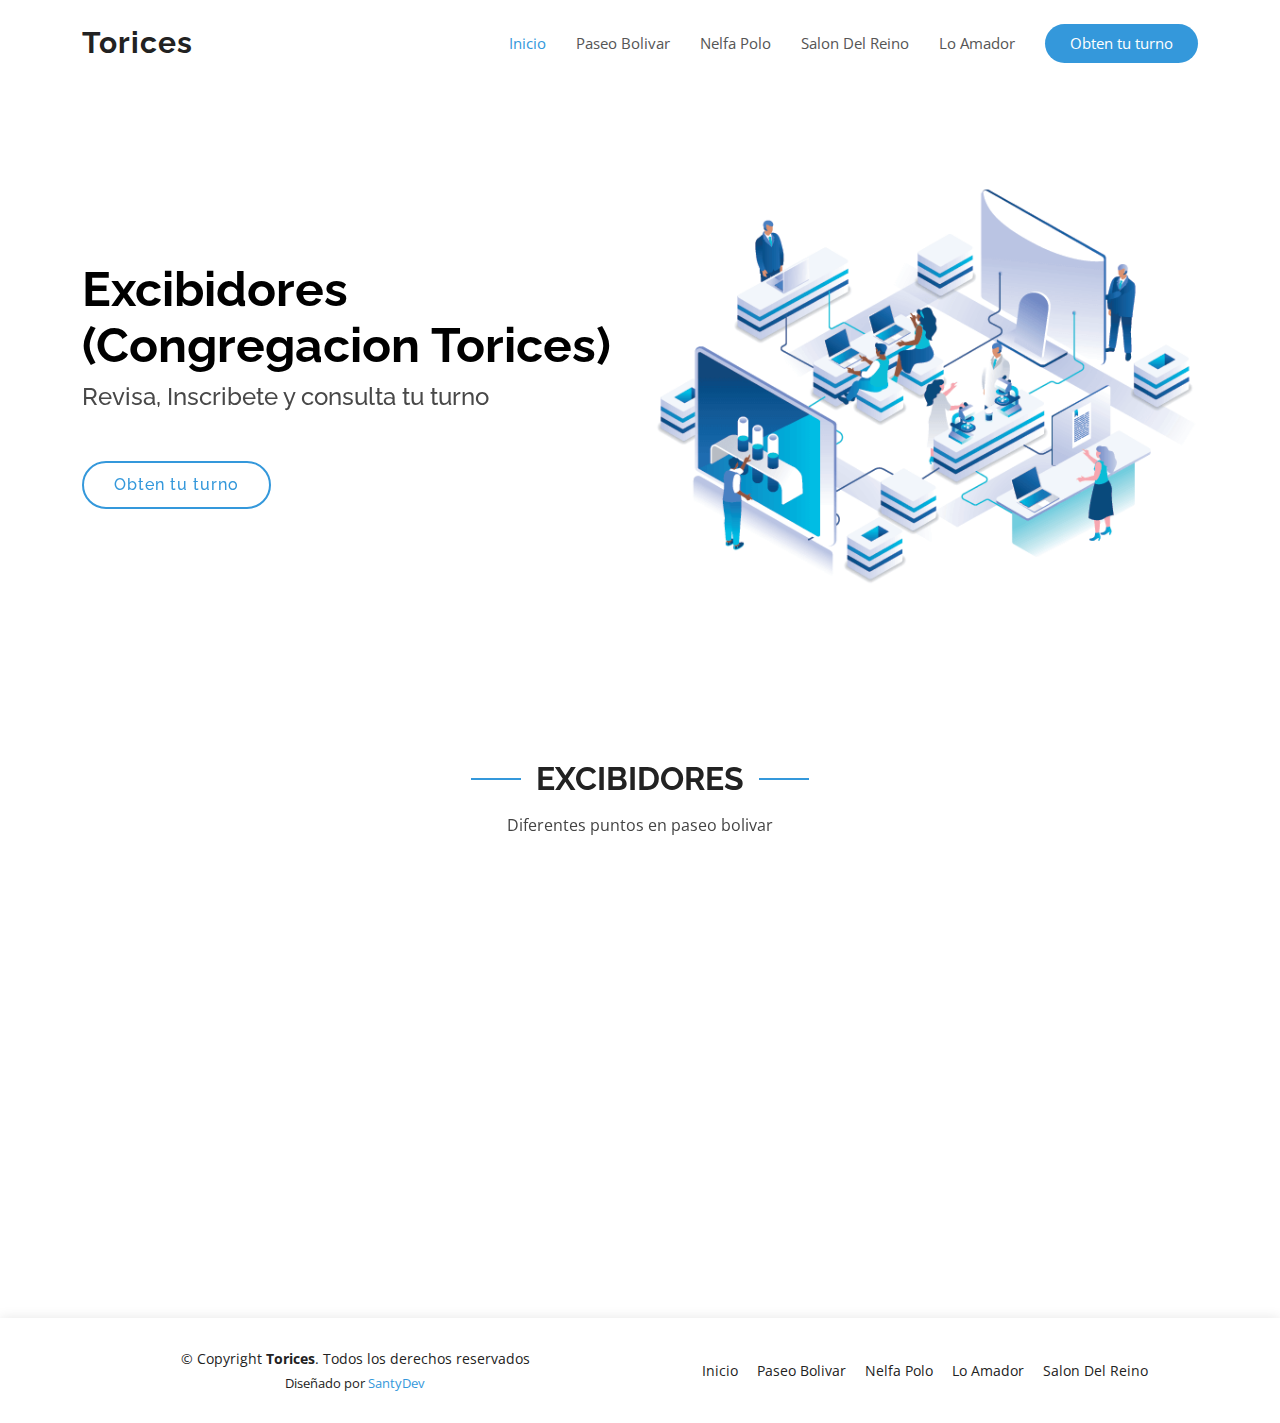
==== commit b4b5b5b0: "files U" ====
--- a/index.html
+++ b/index.html
@@ -2,687 +2,178 @@
 <html lang="en">
 
 <head>
-    <meta charset="utf-8">
-    <meta content="width=device-width, initial-scale=1.0" name="viewport">
-    <meta name="theme-color" content="#000000">
+  <meta charset="utf-8">
+  <meta content="width=device-width, initial-scale=1.0" name="viewport">
 
-    <title>Santiago Caballero Suárez</title>
-    <meta name="description" content="">
-    <meta name="keywords"
-        content="Desarrollador web, Desarrolladores freelance, Contrata un programador, Programador web freelance, como encontrar un desarrollador web, cuanto cuesta un desarrollador web, donde contratar un programador, programador de paginas web, freelance, creamos tu sitio web, servicios de desarrollo web profesional, programador freelance, Developer web en colombia, desarrollador web en colombia, desarrollo digital, crear una pagina web, programador web colombia, programador web cartagena colombia">
-    <meta property="og:title" content="Santiago C Suárez">
-    <meta property="og:type" content="article">
-    <meta property="og:image" content="assets/img/S.png">
-    <meta property="og:description" content="Mi pagina web personal | SantyDev">
-    <meta property="og:site_name" content="Santiago C Suárez">
-    <meta name="google-site-verification" content="moaq-zjEQeEECs574oodRtWr7fVVjgZu9tN5ZZdAVj4" />
-    <meta name="audience" content="all">
-    <meta name="distribution" content="global">
-    <meta name="Robots" content="index,follow">
+  <title>Excibidores Torices</title>
 
+  <!-- Favicons -->
+  <link href="assets/img/apple-touch-icon.png" rel="apple-touch-icon">
 
-    <!-- Favicons -->
-    <link href="assets/img/favicon.png" rel="icon">
-    <link href="assets/img/apple-touch-icon.png" rel="apple-touch-icon">
+  <!-- Google Fonts -->
+  <link href="https://fonts.googleapis.com/css?family=Open+Sans:300,300i,400,400i,600,600i,700,700i|Raleway:300,300i,400,400i,500,500i,600,600i,700,700i|Poppins:300,300i,400,400i,500,500i,600,600i,700,700i" rel="stylesheet">
 
-    <!-- Vendor CSS Files -->
-    <link rel="stylesheet" href="https://cdnjs.cloudflare.com/ajax/libs/meyer-reset/2.0/reset.min.css">
-    <link rel='stylesheet' href='https://cdnjs.cloudflare.com/ajax/libs/font-awesome/4.5.0/css/font-awesome.min.css'>
-    <link href="assets/vendor/bootstrap/css/bootstrap.min.css" rel="stylesheet">
-    <link href="assets/vendor/bootstrap-icons/bootstrap-icons.css" rel="stylesheet">
-    <link href="assets/vendor/glightbox/css/glightbox.min.css" rel="stylesheet">
-    <link href="assets/vendor/swiper/swiper-bundle.min.css" rel="stylesheet">
+  <!-- Vendor CSS Files -->
+  <link href="assets/vendor/aos/aos.css" rel="stylesheet">
+  <link href="assets/vendor/bootstrap/css/bootstrap.min.css" rel="stylesheet">
+  <link href="assets/vendor/bootstrap-icons/bootstrap-icons.css" rel="stylesheet">
+  <link href="assets/vendor/boxicons/css/boxicons.min.css" rel="stylesheet">
+  <link href="assets/vendor/glightbox/css/glightbox.min.css" rel="stylesheet">
+  <link href="assets/vendor/remixicon/remixicon.css" rel="stylesheet">
+  <link href="assets/vendor/swiper/swiper-bundle.min.css" rel="stylesheet">
 
-    <!-- Main CSS File -->
-    <link href="./css/main.css" rel="stylesheet">
+  <!-- Template Main CSS File -->
+  <link href="assets/css/style.css" rel="stylesheet">
 
-    <!-- =======================================================
-  * Author: Santiago Caballero Suarez
+  <!-- =======================================================
+  * Template Name: Ex Torices - v1.0.0
+  * Author: Santiago Caballero
   ======================================================== -->
 </head>
 
-<body id="b">
+<body>
 
-    <!-- ======= Header ======= -->
-    <header id="header" class="fixed-top">
+  <!-- ======= Header ======= -->
+  <header id="header" class="fixed-top d-flex align-items-center">
+    <div class="container d-flex align-items-center justify-content-between">
 
-        <div class="container d-flex align-items-center justify-content-between">
-            <a href="index.html" class="logo"><img src="assets/img/S.png" alt="logo santiago caballero suarez" class="img-fluid"></a>
-            <nav id="navbar" class="navbar">
-                <ul id="menu">
-                    <li><a class="nav-link scrollto active" href="#hero">Inicio</a></li>
-                    <li><a class="nav-link scrollto" href="#about">Sobre mí</a></li>
-                    <li><a class="nav-link scrollto" href="#services">Servicios</a></li>
-                    <li><a class="nav-link scrollto active" href="#blog">Blog</a></li>
-                    <li class="dropdown"><a href="#work"><span>Proyectos</span> <i class="bi bi-chevron-down"></i></a>
-                        <ul>
-                            <li><a href="planeador-de-metas.html">Planeador de metas, ROI y rentabilidad</a></li>
-                            <li><a href="app-facturas.html">App - Facturas</a></li>
-                            <li><a href="app-pelis.html">App - Pelis</a></li>
-                            <li><a href="login-instagram.html">Login de Instagram</a></li>
-                            <li><a href="app-notes.html">App - Notes</a></li>
-                        </ul>
-                    </li>
-                    <li><a class="nav-link scrollto" href="#contact">Contáctame</a></li>
-                </ul>
-                <i id="n" class="bi bi-list mobile-nav-toggle"></i>
-            </nav>
-            <!-- Navbar -->
+      <div class="logo">
+        <h1><a href="index.html">Torices</a></h1>
+      </div>
+
+      <nav id="navbar" class="navbar">
+        <ul>
+          <li><a class="nav-link scrollto active" href="#hero">Inicio</a></li>
+          <li><a class="nav-link scrollto" href="paseo-bolivar.html">Paseo Bolivar</a></li>
+          <li><a class="nav-link scrollto" href="nelfa.html">Nelfa Polo</a></li>
+          <li><a class="nav-link scrollto " href="salon-reino.html">Salon Del Reino</a></li>
+          <li><a class="nav-link scrollto" href="amador.html">Lo Amador</a></li>
+          <li><a class="getstarted scrollto" href="#about">Obten tu turno</a></li>
+        </ul>
+        <i class="bi bi-list mobile-nav-toggle"></i>
+      </nav><!-- .navbar -->
+
+    </div>
+  </header><!-- End Header -->
+
+  <!-- ======= Hero Section ======= -->
+  <section id="hero" class="d-flex align-items-center">
+
+    <div class="container">
+      <div class="row">
+        <div class="col-lg-6 pt-5 pt-lg-0 order-2 order-lg-1 d-flex flex-column justify-content-center">
+          <h1 data-aos="fade-up">Excibidores (Congregacion Torices)</h1>
+          <h2 data-aos="fade-up" data-aos-delay="400">Revisa, Inscribete y consulta tu turno</h2>
+          <div data-aos="fade-up" data-aos-delay="800">
+            <a href="#services" class="btn-get-started scrollto">Obten tu turno</a>
+          </div>
         </div>
-    </header><!-- Final Header -->
+        <div class="col-lg-6 order-1 order-lg-2 hero-img" data-aos="fade-left" data-aos-delay="200">
+          <img src="assets/img/hero-img.png" class="img-fluid animated" alt="">
+        </div>
+      </div>
+    </div>
 
-    <!-- ======= Start Hero Section ======= -->
+  </section><!-- End Hero -->
 
-    <main id="main">
+  <main id="main">
 
-        <!-- ======= Start About Section ======= -->
-        <section id="about" class="about-mf sect-pt4 route">
-            <div class="container">
-                <div class="row">
-                    <div class="col-sm-12">
-                        <div class="box-shadow-full">
-                            <div class="row">
-                                <div class="col-md-6">
-                                    <div class="row">
-                                        <div class="col-sm-6 col-md-5">
-                                            <div class="about-img">
-                                                <img src="assets/img/santi.png" class="img-fluid rounded b-shadow-a" alt="santiago caballero suarez">
-                                            </div>
-                                        </div>
-                                        <div class="col-sm-6 col-md-7">
-                                            <div class="about-info">
-                                                <p><span class="title-s">Nombre: </span> <span>Santiago Jesús Caballero Suárez</span></p>
-                                                <p><span class="title-s">Perfil: </span> <span>Frontend Developer</span></p>
-                                                <p><span class="title-s">Email: </span> <span>santicsuarezdev@gmail.com.</span></p>
-                                            </div>
-                                        </div>
-                                    </div>
-                                    <div class="container-skills">
-                                        <div class="skill">
-                                            <div class="outside">
-                                                <div class="inside">
-                                                    85%
-                                                </div>
-                                            </div>
-                                            <svg xmins="http://www.w3.org/2000/svg" version="1.1" width="160px" height="160px">
-                                                <defs>
-                                                    <linearGradient id="GradientColor">
-                                                        <stop offset="0%" stop-color="#e91e63" />
-                                                        <stop offset="100%" stop-color="#673ab7" />
-                                                    </linearGradient>
-                                                </defs>
-                                                <circle cx="70" cy="70" r="60" stroke-linecap="round" />
-                                            </svg>
-                                        </div>
-                                        <div class="skill">
-                                            <div class="outside">
-                                                <div class="inside">
-                                                    75%
-                                                </div>
-                                            </div>
-                                            <svg xmins="http://www.w3.org/2000/svg" version="1.1" width="160px" height="160px">
-                                                <defs>
-                                                    <linearGradient id="GradientColor">
-                                                        <stop offset="0%" stop-color="#e91e63" />
-                                                        <stop offset="100%" stop-color="#673ab7" />
-                                                    </linearGradient>
-                                                </defs>
-                                                <circle cx="70" cy="70" r="60" stroke-linecap="round" />
-                                            </svg>
-                                        </div>
-                                        <div class="skill">
-                                            <div class="outside">
-                                                <div class="inside">
-                                                    <div id="number" class="number">
-                                                        90%
-                                                    </div>
-                                                </div>
-                                            </div>
-                                            <svg xmins="http://www.w3.org/2000/svg" version="1.1" width="160px" height="160px">
-                                                <defs>
-                                                    <linearGradient id="GradientColor">
-                                                        <stop offset="0%" stop-color="#e91e63" />
-                                                        <stop offset="100%" stop-color="#673ab7" />
-                                                    </linearGradient>
-                                                </defs>
-                                                <circle cx="70" cy="70" r="60" stroke-linecap="round" />
-                                            </svg>
-                                        </div>
-                                    </div>
-                                    <!--<div class="skill-mf">
-                                        <p class="title-s">Skill</p>
-                                        <span>HTML</span> <span class="pull-right">85%</span>
-                                        <div class="progress">
-                                            <div class="progress-bar" role="progressbar" style="width: 85%;" aria-valuenow="85" aria-valuemin="0" aria-valuemax="100"></div>
-                                        </div>
-                                        <span>CSS3</span> <span class="pull-right">75%</span>
-                                        <div class="progress">
-                                            <div class="progress-bar" role="progressbar" style="width: 75%" aria-valuenow="75" aria-valuemin="0" aria-valuemax="100"></div>
-                                        </div>
-                                        <span>JAVASCRIPT</span> <span class="pull-right">90%</span>
-                                        <div class="progress">
-                                            <div class="progress-bar" role="progressbar" style="width: 90%" aria-valuenow="90" aria-valuemin="0" aria-valuemax="100"></div>
-                                        </div>
-                                    </div>-->
-                                </div>
-                                <div class="col-md-6">
-                                    <div class="about-me pt-4 pt-md-0">
-                                        <div class="title-box-2">
-                                            <h5 class="title-left">
-                                                Sobre Mí
-                                            </h5>
-                                        </div>
-                                        <p class="lead">
-                                            Hola, mi nombre es santiago caballero suarez, me caracterizo por ser una persona proactiva, siempre intentando dar lo mejor de sí mismo.
-                                        </p>
-                                        <p class="lead">
-                                            En mis comienzos fui aprendiendo de manera autodidacta, ya que desde pequeño siempre me llamó la atención el área de sistemas, gracias a este anhelo de aprender comencé viendo documentación y videos que me
-                                            ayudaron a dar mis primeros pasos en este mundo del desarrollo web, .
-                                        </p>
-                                        <p class="lead">
-                                            Después de cierto tiempo comencé a crear mis propios proyectos personales.
-                                            Ahora llevo un tiempo estudiando de manera profesional, con la convicción de que lograre crecer mucho mas.
-                                        </p>
-                                    </div>
-                                </div>
-                            </div>
-                        </div>
-                    </div>
-                </div>
+    <!-- ======= Services Section ======= -->
+    <section id="services" class="services">
+      <div class="container">
+
+        <div class="section-title" data-aos="fade-up">
+          <h2>Excibidores</h2>
+          <p>Diferentes puntos en paseo bolivar</p>
+        </div>
+
+        <div class="row">
+          <div class="col-md-6 col-lg-3 d-flex align-items-stretch mb-5 mb-lg-0">
+            <div class="icon-box" data-aos="fade-up" data-aos-delay="100">
+              <div class="icon"><i class="bx bx-file"></i></div>
+              <h4 class="title"><a href="">Paseo Bolivar</a></h4>
+              <h3><strong>Encargado:</strong> <p>Jose Figueroa</p></h3>
+              <p class="description">El Excibidor se encuentra donde la familia Ortiz</p>
+              <h4 class="title"><a href="paseo-bolivar.html">Ver Excibidor</a></h4>
             </div>
-        </section><!-- End About Section -->
+          </div>
 
-        <!-- ======= Start Services Section ======= -->
-        <section id="services" class="services-mf pt-5 route">
-            <div class="container">
-                <div class="row">
-                    <div class="col-sm-12">
-                        <div class="title-box text-center">
-                            <h3 class="title-a">
-                                Servicios
-                            </h3>
-                            <p class="subtitle-a">
-                                Desarrollo web, Marketing Digital.
-                            </p>
-                            <div class="line-mf"></div>
-                        </div>
-                    </div>
-                </div>
-                <div class="row">
-                    <div class="col-md-4">
-                        <div class="service-box">
-                            <div class="service-ico">
-                                <span class="ico-circle"><i class="bi bi-briefcase"></i></span>
-                            </div>
-                            <div class="service-content">
-                                <h2 class="s-title">Web Design</h2>
-                                <p class="s-description text-center">
-                                    Realizo diseños webs responsivos, adaptables, para empresas.
-                                </p>
-                            </div>
-                        </div>
-                    </div>
-                    <div class="col-md-4">
-                        <div class="service-box">
-                            <div class="service-ico">
-                                <span class="ico-circle"><i class="bi bi-card-checklist"></i></span>
-                            </div>
-                            <div class="service-content">
-                                <h2 class="s-title">Web Development</h2>
-                                <p class="s-description text-center">
-                                    Desarrollo páginas webs adaptables y plataformas para empresas.
-                                </p>
-                            </div>
-                        </div>
-                    </div>
-                    <div class="col-md-4">
-                        <div class="service-box">
-                            <div class="service-ico">
-                                <span class="ico-circle"><i class="bi bi-binoculars"></i></span>
-                            </div>
-                            <div class="service-content">
-                                <h2 class="s-title">Responsive Design</h2>
-                                <p class="s-description text-center">
-                                    Los diseños webs realizados, son responsivos y adaptables.
-                                </p>
-                            </div>
-                        </div>
-                    </div>
-                    <div class="col-md-4">
-                        <div class="service-box">
-                            <div class="service-ico">
-                                <span class="ico-circle"><i class="bi bi-calendar4-week"></i></span>
-                            </div>
-                            <div class="service-content">
-                                <h2 class="s-title">Marketing Services</h2>
-                                <p class="s-description text-center">
-                                    Webs con SEO On Page.
-                                </p>
-                            </div>
-                        </div>
-                    </div>
-                </div>
+          <div class="col-md-6 col-lg-3 d-flex align-items-stretch mb-5 mb-lg-0">
+            <div class="icon-box" data-aos="fade-up" data-aos-delay="100">
+              <div class="icon"><i class="bx bx-file"></i></div>
+              <h4 class="title"><a href="">Nelfa Polo</a></h4>
+              <h3><strong>Encargado:</strong> <p>Luis Caballero</p></h3>
+              <p class="description">El Excibidor se encuentra en la csa de la hermana Nelfa</p>
+              <h4 class="title"><a href="nelfa.html">Ver Excibidor</a></h4>
             </div>
-        </section><!-- End Services Section -->
+          </div>
 
-        <!-- ======= Start Portfolio Section ======= -->
-        <section id="work" class="portfolio-mf sect-pt4 route">
-            <div class="container">
-                <div class="row">
-                    <div class="col-sm-12">
-                        <div class="title-box text-center">
-                            <h3 class="title-a">
-                                Portafolio
-                            </h3>
-                            <p class="subtitle-a">
-                                Aquí se encuentran mis proyectos.
-                            </p>
-                            <div class="line-mf"></div>
-                        </div>
-                    </div>
-                </div>
-                <div class="row">
-                    <div class="col-md-4">
-                        <div class="work-box">
-                            <a href="assets/img/1.png" data-gallery="portfolioGallery" class="portfolio-lightbox">
-                                <div class="work-img">
-                                    <img src="assets/img/1.png" alt="app de facturas" class="img-fluid">
-                                </div>
-                            </a>
-                            <div class="work-content">
-                                <div class="row">
-                                    <div class="col-sm-8">
-                                        <h2 class="w-title">App - Facturas</h2>
-                                        <div class="w-more">
-                                            <span class="w-ctegory">Web Design</span> / <span class="w-date">14 Nov. 2021</span>
-                                        </div>
-                                    </div>
-                                    <div class="col-sm-4">
-                                        <div class="w-like">
-                                            <a href="app-facturas.html"> <span class="bi bi-plus-circle"></span></a>
-                                        </div>
-                                    </div>
-                                </div>
-                            </div>
-                        </div>
-                    </div>
-                    <div class="col-md-4">
-                        <div class="work-box">
-                            <a href="assets/img/2.png" data-gallery="portfolioGallery" class="portfolio-lightbox">
-                                <div class="work-img">
-                                    <img src="assets/img/2.png" alt="creo una app de notas" class="img-fluid">
-                                </div>
-                            </a>
-                            <div class="work-content">
-                                <div class="row">
-                                    <div class="col-sm-8">
-                                        <h2 class="w-title">App - Notes</h2>
-                                        <div class="w-more">
-                                            <span class="w-ctegory">Web Design</span> / <span class="w-date">21 Nov. 2021</span>
-                                        </div>
-                                    </div>
-                                    <div class="col-sm-4">
-                                        <div class="w-like">
-                                            <a href="app-notes.html"> <span class="bi bi-plus-circle"></span></a>
-                                        </div>
-                                    </div>
-                                </div>
-                            </div>
-                        </div>
-                    </div>
-                    <div class="col-md-4">
-                        <div class="work-box">
-                            <a href="assets/img/3.png" data-gallery="portfolioGallery" class="portfolio-lightbox">
-                                <div class="work-img">
-                                    <img src="assets/img/3.png" alt="maqueto el login de instagram con html y css" class="img-fluid">
-                                </div>
-                            </a>
-                            <div class="work-content">
-                                <div class="row">
-                                    <div class="col-sm-8">
-                                        <h2 class="w-title">Login Instagram</h2>
-                                        <div class="w-more">
-                                            <span class="w-ctegory">Web Design</span> / <span class="w-date">01 Jul. 2021</span>
-                                        </div>
-                                    </div>
-                                    <div class="col-sm-4">
-                                        <div class="w-like">
-                                            <a href="login-instagram.html"> <span class="bi bi-plus-circle"></span></a>
-                                        </div>
-                                    </div>
-                                </div>
-                            </div>
-                        </div>
-                    </div>
-                    <div class="col-md-4">
-                        <div class="work-box">
-                            <a href="assets/img/4.png" data-gallery="portfolioGallery" class="portfolio-lightbox">
-                                <div class="work-img">
-                                    <img src="assets/img/4.png" alt="creando una plaforma que te permite planificar" class="img-fluid">
-                                </div>
-                            </a>
-                            <div class="work-content">
-                                <div class="row">
-                                    <div class="col-sm-8">
-                                        <h2 class="w-title">Planificador de metas</h2>
-                                        <div class="w-more">
-                                            <span class="w-ctegory">Web Design</span> / <span class="w-date">29 Nov. 2021</span>
-                                        </div>
-                                    </div>
-                                    <div class="col-sm-4">
-                                        <div class="w-like">
-                                            <a href="planeador-de-metas.html"> <span class="bi bi-plus-circle"></span></a>
-                                        </div>
-                                    </div>
-                                </div>
-                            </div>
-                        </div>
-                    </div>
-                    <div class="col-md-4">
-                        <div class="work-box">
-                            <a href="assets/img/5.png" data-gallery="portfolioGallery" class="portfolio-lightbox">
-                                <div class="work-img">
-                                    <img src="assets/img/5.png" alt="creando una pagina web usando una API" class="img-fluid">
-                                </div>
-                            </a>
-                            <div class="work-content">
-                                <div class="row">
-                                    <div class="col-sm-8">
-                                        <h2 class="w-title">App - Pelis</h2>
-                                        <div class="w-more">
-                                            <span class="w-ctegory">Web Design</span> / <span class="w-date">18 Nov. 2021</span>
-                                        </div>
-                                    </div>
-                                    <div class="col-sm-4">
-                                        <div class="w-like">
-                                            <a href="app-pelis.html"> <span class="bi bi-plus-circle"></span></a>
-                                        </div>
-                                    </div>
-                                </div>
-                            </div>
-                        </div>
-                    </div>
-                </div>
+          <div class="col-md-6 col-lg-3 d-flex align-items-stretch mb-5 mb-lg-0">
+            <div class="icon-box" data-aos="fade-up" data-aos-delay="100">
+              <div class="icon"><i class="bx bx-file"></i></div>
+              <h4 class="title"><a href="">Salon Del Reino</a></h4>
+              <h3><strong>Encargado:</strong> <p>Pablo Rojas</p></h3>
+              <p class="description">Las llaves del salon se encuentran donde Pablo Rojas</p>
+              <h4 class="title"><a href="salon-reino.html">Ver Excibidor</a></h4>
             </div>
-        </section><!-- End Portfolio Section -->
+          </div>
 
-        <!-- ======= Testimonials Section =======
-        <div class="testimonials paralax-mf bg-image" style="background-image: url(assets/img/overlay-bg.jpg)">
-            <div class="overlay-mf"></div>
-            <div class="container">
-                <div class="row">
-                    <div class="col-md-12">
+          <div class="col-md-6 col-lg-3 d-flex align-items-stretch mb-5 mb-lg-0">
+            <div class="icon-box" data-aos="fade-up" data-aos-delay="100">
+              <div class="icon"><i class="bx bx-file"></i></div>
+              <h4 class="title"><a href="">Lo Amador</a></h4>
+              <h3><strong>Encargado:</strong> <p>Alberto Angulo</p></h3>
+              <p class="description">El Excibidor se encuentra donde la hermana Martha Torres</p>
+              <h4 class="title"><a href="amador.html">Ver Excibidor</a></h4>
+            </div>
+          </div>
 
-                        <div class="testimonials-slider swiper" data-aos="fade-up" data-aos-delay="100">
-                            <div class="swiper-wrapper">
+        </div>
 
-                                <div class="swiper-slide">
-                                    <div class="testimonial-box">
-                                        <div class="author-test">
-                                            <img src="assets/img/testimonial-2.jpg" alt="" class="rounded-circle b-shadow-a">
-                                            <span class="author">Nombre Avatar</span>
-                                        </div>
-                                        <div class="content-test">
-                                            <p class="description lead">
-                                                Lorem ipsum dolor sit amet, consectetur adipisicing elit, sed do eiusmod tempor incididunt ut labore et dolore magna aliqua. Ut enim ad minim veniam, quis nostrud exercitation ullamco laboris nisi ut aliquip ex ea commodo consequat. Duis aute irure dolor in reprehenderit in voluptate velit esse cillum dolore eu fugiat nulla pariatur. Excepteur sint occaecat cupidatat non proident, sunt in culpa qui officia deserunt mollit anim id est laborum..
-                                            </p>
-                                        </div>
-                                    </div>
-                                </div>
+      </div>
+    </section><!-- End Services Section -->
 
-                                <div class="swiper-slide">
-                                    <div class="testimonial-box">
-                                        <div class="author-test">
-                                            <img src="assets/img/testimonial-4.jpg" alt="" class="rounded-circle b-shadow-a">
-                                            <span class="author">Nombre avatar</span>
-                                        </div>
-                                        <div class="content-test">
-                                            <p class="description lead">
-                                                Lorem ipsum dolor sit amet, consectetur adipisicing elit, sed do eiusmod tempor incididunt ut labore et dolore magna aliqua. Ut enim ad minim veniam, quis nostrud exercitation ullamco laboris nisi ut aliquip ex ea commodo consequat. Duis aute irure dolor in reprehenderit in voluptate velit esse cillum dolore eu fugiat nulla pariatur. Excepteur sint occaecat cupidatat non proident, sunt in culpa qui officia deserunt mollit anim id est laborum..
-                                            </p>
-                                        </div>
-                                    </div>
-                                </div>
-                            </div>
-                            <div class="swiper-pagination"></div>
-                        </div>
+  </main><!-- End #main -->
 
-                        <div id="testimonial-mf" class="owl-carousel owl-theme">
+  <!-- ======= Footer ======= -->
+  <footer id="footer">
+    <div class="container">
+      <div class="row d-flex align-items-center">
+        <div class="col-lg-6 text-lg-left text-center">
+          <div class="copyright">
+            &copy; Copyright <strong>Torices</strong>. Todos los derechos reservados
+          </div>
+          <div class="credits">
+            Diseñado por <a href="https://santydev.netlify.app/">SantyDev</a>
+          </div>
+        </div>
+        <div class="col-lg-6">
+          <nav class="footer-links text-lg-right text-center pt-2 pt-lg-0">
+            <a href="#intro" class="scrollto">Inicio</a>
+            <a href="paseo-bolivar.html" class="scrollto">Paseo Bolivar</a>
+            <a href="nelfa.html">Nelfa Polo</a>
+            <a href="amador.html">Lo Amador</a>
+            <a href="salon-reino.html">Salon Del Reino</a>
+          </nav>
+        </div>
+      </div>
+    </div>
+  </footer><!-- End Footer -->
 
-                        </div>
-                    </div>
-                </div>
-            </div>
-        </div>-->
+  <a href="#" class="back-to-top d-flex align-items-center justify-content-center"><i class="bi bi-arrow-up-short"></i></a>
 
-        <!-- ======= Blog Section ======= -->
-        <section id="blog" class="blog-mf sect-pt4 route">
-            <div class="container">
-                <div class="row">
-                    <div class="col-sm-12">
-                        <div class="title-box text-center">
-                            <h3 class="title-a">
-                                Blog
-                            </h3>
-                            <p class="subtitle-a">
-                                Artículos sobre el desarrollo web.
-                            </p>
-                            <div class="line-mf"></div>
-                        </div>
-                    </div>
-                </div>
-                <div class="row">
-                    <div class="col-md-4">
-                        <div class="card card-blog">
-                            <div class="card-img">
-                                <a href="como-posicionar-tu-web.html"><img src="assets/img/seo.png" alt="como posicionar tu web" class="img-fluid"></a>
-                            </div>
-                            <div class="card-body">
-                                <div class="card-category-box">
-                                    <div class="card-category">
-                                        <h6 class="category">SEO (Search Engine Optimization)</h6>
-                                    </div>
-                                </div>
-                                <h3 class="card-title"><a href="como-posicionar-tu-web.html">Cómo posicionar tu web</a></h3>
-                                <p class="card-description">
-                                    Todos los creadores de contenido, en especial los que construyen páginas web con estrategias SEO (Search Engine Optimization).
-                                </p>
-                            </div>
-                            <div class="card-footer">
-                                <div class="post-author">
-                                    <a href="#">
-                                        <img src="assets/img/profile.jpg" alt="" class="avatar rounded-circle">
-                                        <span class="author">Santiago C Suarez</span>
-                                    </a>
-                                </div>
-                                <!--<div class="post-date">
-                                    <span class="bi bi-clock"></span> 55 min
-                                </div>-->
-                            </div>
-                        </div>
-                    </div>
-                    <!--<div class="col-md-4">
-                        <div class="card card-blog">
-                            <div class="card-img">
-                                <a href="donde-contrat.html"><img src="assets/img/dev.png" alt="Donde contratar un desarrollador web" class="img-fluid"></a>
-                            </div>
-                            <div class="card-body">
-                                <div class="card-category-box">
-                                    <div class="card-category">
-                                        <h6 class="category">Web Design</h6>
-                                    </div>
-                                </div>
-                                <h3 class="card-title"><a href="donde-contrat.html">Donde contratar un desarrollador web</a></h3>
-                                <p class="card-description">
-                                    Hoy en día no es tan difícil conseguir un desarrollador web, pero ¿Como conseguir uno confiable?
-                                </p>
-                            </div>
-                            <div class="card-footer">
-                                <div class="post-author">
-                                    <a href="#">
-                                        <img src="assets/img/profile.jpg" alt="" class="avatar rounded-circle">
-                                        <span class="author">Santiago C Suarez</span>
-                                    </a>
-                                </div>
-                                <div class="post-date">
-                                    <span class="bi bi-clock"></span> 45 min
-                                </div>-->
-                    <!--</div>
-                        </div>
-                    </div>
-                    <div class="col-md-4">
-                        <div class="card card-blog">
-                            <div class="card-img">
-                                <a href="cuanto-cobrar.html"><img src="assets/img/contra.png" alt="Cuanto debe cobrar un desarrollador web" class="img-fluid"></a>
-                            </div>
-                            <div class="card-body">
-                                <div class="card-category-box">
-                                    <div class="card-category">
-                                        <h6 class="category">Developer</h6>
-                                    </div>
-                                </div>
-                                <h3 class="card-title"><a href="cuanto-cobrar.html">¿Cuanto debe cobrar un desarrollador web?</a></h3>
-                                <p class="card-description">
-                                    En este articulo veras lo que muchos tienen duda, y es lo que deberás cobrar si eres desarrollador web.
-                                </p>
-                            </div>
-                            <div class="card-footer">
-                                <div class="post-author">
-                                    <a href="#">
-                                        <img src="assets/img/profile.jpg" alt="" class="avatar rounded-circle">
-                                        <span class="author">Santiago C Suarez</span>
-                                    </a>
-                                </div>
-                                <div class="post-date">
-                                    <span class="bi bi-clock"></span> 30 min
-                                </div>-->
-                    <!--</div>
-                        </div>
-                    </div>
-                </div>
-            </div>
-         End Blog Section -->
-        </section>
+  <!-- Vendor JS Files -->
+  <script src="assets/vendor/purecounter/purecounter.js"></script>
+  <script src="assets/vendor/aos/aos.js"></script>
+  <script src="assets/vendor/bootstrap/js/bootstrap.bundle.min.js"></script>
+  <script src="assets/vendor/glightbox/js/glightbox.min.js"></script>
+  <script src="assets/vendor/isotope-layout/isotope.pkgd.min.js"></script>
+  <script src="assets/vendor/swiper/swiper-bundle.min.js"></script>
+  <script src="assets/vendor/php-email-form/validate.js"></script>
 
-        <!-- ======= Contact Section ======= -->
-        <section id="contact" class="paralax-mf footer-paralax bg-image sect-mt4 route" style="background-image: url(assets/img/fondo-contact.png)">
-            <div class="overlay-mf"></div>
-            <div class="container">
-                <div class="row">
-                    <div class="col-sm-12">
-                        <div class="contact-mf">
-                            <div id="contact" class="box-shadow-full">
-                                <div class="row">
-                                    <div class="col-md-6">
-                                        <div class="title-box-2">
-                                            <h5 class="title-left">
-                                                Contáctame
-                                            </h5>
-                                        </div>
-                                        <div>
-                                            <form class="php-email-form" netlify>
-                                                <div class="row">
-                                                    <div class="col-md-12 mb-3">
-                                                        <div class="form-group">
-                                                            <input type="text" name="name" class="form-control" id="name" placeholder="Nombre" required>
-                                                        </div>
-                                                    </div>
-                                                    <div class="col-md-12 mb-3">
-                                                        <div class="form-group">
-                                                            <input type="email" class="form-control" name="email" id="email" placeholder="Email" required>
-                                                        </div>
-                                                    </div>
-                                                    <div class="col-md-12 mb-3">
-                                                        <div class="form-group">
-                                                            <input type="text" class="form-control" name="subject" id="subject" placeholder="Asunto" required>
-                                                        </div>
-                                                    </div>
-                                                    <div class="col-md-12">
-                                                        <div class="form-group">
-                                                            <textarea class="form-control" name="message" rows="5" placeholder="Mensaje" required></textarea>
-                                                        </div>
-                                                    </div>
-                                                    <!--<div class="col-md-12 text-center my-3">
-                                                        <div class="loading">Cargando..</div>
-                                                        <div class="error-message">UPPS, ha habido un error</div>
-                                                        <div class="sent-message">Su mensaje fue enviado. Gracias!!</div>
-                                                    </div>-->
-                                                    <div class="col-md-12 text-center">
-                                                        <button type="submit" class="button button-a button-big button-rouded">Enviar Mensaje</button>
-                                                    </div>
-                                                </div>
-                                            </form>
-                                        </div>
-                                    </div>
-                                    <div class="col-md-6">
-                                        <div class="title-box-2 pt-4 pt-md-0">
-                                            <h5 class="title-left">
-                                                Ponte en contacto
-                                            </h5>
-                                        </div>
-                                        <div class="more-info">
-                                            <p class="lead">
-                                                ¿Estás interesado en contratar mis servicios de desarrollador web?
-                                                Llena los datos requeridos con tu
-                                                <strong>Nombre, </strong><strong> Email, </strong><strong> Asunto, </strong><strong> Mensaje, </strong> detallando la razón por la que me contactas.
-                                            </p>
-                                            <ul class="list-ico">
-                                                <li><span class="bi bi-geo-alt"></span> Colombia</li>
-                                                <li><span class="bi bi-envelope"></span> santicsuarezdev@gmail.com</li>
-                                            </ul>
-                                        </div>
-                                        <div class="socials">
-                                            <ul>
-                                                <li><a href="https://www.instagram.com/santiagocsuarez/?hl=es" target="_blank"><span class="ico-circle"><i class="bi bi-instagram"></i></span></a></li>
-                                                <li><a href="https://github.com/santicl"><span class="ico-circle" target="_blank"><i class="bi bi-github"></i></span></a></li>
-                                                <li><a href="https://www.linkedin.com/in/santiagocsuarez" target="_blank"><span class="ico-circle"><i class="bi bi-linkedin"></i></span></a></li>
-                                            </ul>
-                                        </div>
-                                    </div>
-                                </div>
-                            </div>
-                        </div>
-                    </div>
-                </div>
-            </div>
-        </section><!-- End Contact Section -->
-
-    </main><!-- End #main -->
-
-    <!-- ======= Footer ======= -->
-    <footer>
-        <div class="container">
-            <div class="row">
-                <div class="col-sm-12">
-                    <div class="copyright-box">
-                        <p class="copyright">&copy; Copyright <strong>Santiago C Suarez</strong>. Todos ls derechos reservados</p>
-                        <div class="credits">
-                            Diseñado por <a href="https://github.com/santicl">Santiago C Suarez</a>
-                        </div>
-                    </div>
-                </div>
-            </div>
-        </div>
-    </footer><!-- Final Footer -->
-    <a href="#" class="back-to-top d-flex align-items-center justify-content-center"><i class="bi bi-arrow-up-short"></i></a>
-    <script src='https://cdnjs.cloudflare.com/ajax/libs/jquery/2.2.2/jquery.min.js'></script>
-    <script src='https://cdnjs.cloudflare.com/ajax/libs/gsap/1.18.2/TweenMax.min.js'></script>
-    <script src='https://cdnjs.cloudflare.com/ajax/libs/gsap/1.18.2/TimelineMax.min.js'></script>
-    <script src='https://cdnjs.cloudflare.com/ajax/libs/jquery/2.2.2/jquery.min.js'></script>
-    <script src='https://cdnjs.cloudflare.com/ajax/libs/gsap/1.18.2/TweenMax.min.js'></script>
-    <script src='https://cdnjs.cloudflare.com/ajax/libs/gsap/1.18.2/TimelineMax.min.js'></script>
-    <script src="assets/js/menu.js"></script>
-    <script src="assets/vendor/purecounter/purecounter.js"></script>
-    <script src="assets/vendor/bootstrap/js/bootstrap.bundle.min.js"></script>
-    <script src="assets/vendor/glightbox/js/glightbox.min.js"></script>
-    <script src="assets/vendor/swiper/swiper-bundle.min.js"></script>
-    <script src="assets/vendor/typed.js/typed.min.js"></script>
-    <script src="assets/vendor/php-email-form/validate.js"></script>
-
-    <!-- Main JS File -->
-    <script src="assets/js/main.js"></script>
-    <script src="assets/js/ejemplo.js"></script>
+  <!-- Template Main JS File -->
+  <script src="assets/js/main.js"></script>
 
 </body>
 
-</html>
+</html>--- a/assets/css/style.css
+++ b/assets/css/style.css
@@ -0,0 +1,1385 @@
+/**
+* Template Name: Vesperr - v4.7.0
+* Template URL: https://bootstrapmade.com/vesperr-free-bootstrap-template/
+* Author: BootstrapMade.com
+* License: https://bootstrapmade.com/license/
+*/
+
+/*--------------------------------------------------------------
+# General
+--------------------------------------------------------------*/
+body {
+  font-family: "Open Sans", sans-serif;
+  color: #444444;
+}
+
+a {
+  color: #3498db;
+  text-decoration: none;
+}
+
+a:hover {
+  color: #5faee3;
+  text-decoration: none;
+}
+
+h1, h2, h3, h4, h5, h6 {
+  font-family: "Raleway", sans-serif;
+}
+
+/*--------------------------------------------------------------
+# Back to top button
+--------------------------------------------------------------*/
+.back-to-top {
+  position: fixed;
+  visibility: hidden;
+  opacity: 0;
+  right: 15px;
+  bottom: 15px;
+  z-index: 996;
+  background: #3498db;
+  width: 40px;
+  height: 40px;
+  border-radius: 4px;
+  transition: all 0.4s;
+}
+.back-to-top i {
+  font-size: 28px;
+  color: #fff;
+  line-height: 0;
+}
+.back-to-top:hover {
+  background: #57aae1;
+  color: #fff;
+}
+.back-to-top.active {
+  visibility: visible;
+  opacity: 1;
+}
+
+/*--------------------------------------------------------------
+# Disable AOS delay on mobile
+--------------------------------------------------------------*/
+@media screen and (max-width: 768px) {
+  [data-aos-delay] {
+    transition-delay: 0 !important;
+  }
+}
+/*--------------------------------------------------------------
+# Header
+--------------------------------------------------------------*/
+#header {
+  z-index: 997;
+  transition: all 0.5s;
+  padding: 22px 0;
+  background: #fff;
+}
+#header.header-scrolled {
+  box-shadow: 0px 2px 15px rgba(0, 0, 0, 0.1);
+  padding: 12px 0;
+}
+#header .logo h1 {
+  font-size: 30px;
+  margin: 0;
+  padding: 0;
+  line-height: 1;
+  font-weight: 700;
+  letter-spacing: 1px;
+}
+#header .logo h1 a, #header .logo h1 a:hover {
+  color: #222222;
+  text-decoration: none;
+}
+#header .logo img {
+  padding: 0;
+  margin: 0;
+  max-height: 40px;
+}
+
+/*--------------------------------------------------------------
+# Navigation Menu
+--------------------------------------------------------------*/
+/**
+* Desktop Navigation 
+*/
+.navbar {
+  padding: 0;
+}
+.navbar ul {
+  margin: 0;
+  padding: 0;
+  display: flex;
+  list-style: none;
+  align-items: center;
+}
+.navbar li {
+  position: relative;
+}
+.navbar a, .navbar a:focus {
+  display: flex;
+  align-items: center;
+  justify-content: space-between;
+  padding: 10px 0 10px 30px;
+  font-size: 15px;
+  font-weight: 400;
+  color: #555555;
+  white-space: nowrap;
+  transition: 0.3s;
+}
+.navbar a i, .navbar a:focus i {
+  font-size: 12px;
+  line-height: 0;
+  margin-left: 5px;
+}
+.navbar a:hover, .navbar .active, .navbar .active:focus, .navbar li:hover > a {
+  color: #3498db;
+}
+.navbar .getstarted, .navbar .getstarted:focus {
+  background: #3498db;
+  padding: 8px 25px;
+  margin-left: 30px;
+  border-radius: 50px;
+  color: #fff;
+}
+.navbar .getstarted:hover, .navbar .getstarted:focus:hover {
+  color: #fff;
+  background: #4aa3df;
+}
+.navbar .dropdown ul {
+  display: block;
+  position: absolute;
+  left: 30px;
+  top: calc(100% + 30px);
+  margin: 0;
+  padding: 10px 0;
+  z-index: 99;
+  opacity: 0;
+  visibility: hidden;
+  background: #fff;
+  box-shadow: 0px 0px 30px rgba(127, 137, 161, 0.25);
+  transition: 0.3s;
+  border-radius: 4px;
+}
+.navbar .dropdown ul li {
+  min-width: 200px;
+}
+.navbar .dropdown ul a {
+  padding: 10px 20px;
+  font-size: 14px;
+}
+.navbar .dropdown ul a i {
+  font-size: 12px;
+}
+.navbar .dropdown ul a:hover, .navbar .dropdown ul .active:hover, .navbar .dropdown ul li:hover > a {
+  color: #3498db;
+}
+.navbar .dropdown:hover > ul {
+  opacity: 1;
+  top: 100%;
+  visibility: visible;
+}
+.navbar .dropdown .dropdown ul {
+  top: 0;
+  left: calc(100% - 30px);
+  visibility: hidden;
+}
+.navbar .dropdown .dropdown:hover > ul {
+  opacity: 1;
+  top: 0;
+  left: 100%;
+  visibility: visible;
+}
+@media (max-width: 1366px) {
+  .navbar .dropdown .dropdown ul {
+    left: -90%;
+  }
+  .navbar .dropdown .dropdown:hover > ul {
+    left: -100%;
+  }
+}
+
+/**
+* Mobile Navigation 
+*/
+.mobile-nav-toggle {
+  color: #222222;
+  font-size: 28px;
+  cursor: pointer;
+  display: none;
+  line-height: 0;
+  transition: 0.5s;
+}
+.mobile-nav-toggle.bi-x {
+  color: #fff;
+}
+
+@media (max-width: 991px) {
+  .mobile-nav-toggle {
+    display: block;
+  }
+
+  .navbar ul {
+    display: none;
+  }
+}
+.navbar-mobile {
+  position: fixed;
+  overflow: hidden;
+  top: 0;
+  right: 0;
+  left: 0;
+  bottom: 0;
+  background: rgba(9, 9, 9, 0.9);
+  transition: 0.3s;
+  z-index: 999;
+}
+.navbar-mobile .mobile-nav-toggle {
+  position: absolute;
+  top: 15px;
+  right: 15px;
+}
+.navbar-mobile ul {
+  display: block;
+  position: absolute;
+  top: 55px;
+  right: 15px;
+  bottom: 15px;
+  left: 15px;
+  padding: 10px 0;
+  border-radius: 8px;
+  background-color: #fff;
+  overflow-y: auto;
+  transition: 0.3s;
+}
+.navbar-mobile a, .navbar-mobile a:focus {
+  padding: 10px 20px;
+  font-size: 15px;
+  color: #222222;
+}
+.navbar-mobile a:hover, .navbar-mobile .active, .navbar-mobile li:hover > a {
+  color: #3498db;
+}
+.navbar-mobile .getstarted, .navbar-mobile .getstarted:focus {
+  margin: 15px;
+}
+.navbar-mobile .dropdown ul {
+  position: static;
+  display: none;
+  margin: 10px 20px;
+  padding: 10px 0;
+  z-index: 99;
+  opacity: 1;
+  visibility: visible;
+  background: #fff;
+  box-shadow: 0px 0px 30px rgba(127, 137, 161, 0.25);
+}
+.navbar-mobile .dropdown ul li {
+  min-width: 200px;
+}
+.navbar-mobile .dropdown ul a {
+  padding: 10px 20px;
+}
+.navbar-mobile .dropdown ul a i {
+  font-size: 12px;
+}
+.navbar-mobile .dropdown ul a:hover, .navbar-mobile .dropdown ul .active:hover, .navbar-mobile .dropdown ul li:hover > a {
+  color: #3498db;
+}
+.navbar-mobile .dropdown > .dropdown-active {
+  display: block;
+}
+
+/*--------------------------------------------------------------
+# Hero Section
+--------------------------------------------------------------*/
+#hero {
+  width: 100%;
+  height: 70vh;
+  margin-top: 70px;
+}
+#hero h1 {
+  margin: 0 0 10px 0;
+  font-size: 48px;
+  font-weight: 700;
+  line-height: 56px;
+  color: black;
+}
+#hero h2 {
+  color: #484848;
+  margin-bottom: 50px;
+  font-size: 24px;
+}
+#hero .btn-get-started {
+  font-family: "Raleway", sans-serif;
+  font-weight: 500;
+  font-size: 16px;
+  letter-spacing: 1px;
+  display: inline-block;
+  padding: 10px 30px;
+  border-radius: 50px;
+  transition: 0.5s;
+  color: #3498db;
+  border: 2px solid #3498db;
+}
+#hero .btn-get-started:hover {
+  background: #3498db;
+  color: #fff;
+}
+#hero .animated {
+  animation: up-down 2s ease-in-out infinite alternate-reverse both;
+}
+@media (min-width: 1024px) {
+  #hero {
+    background-attachment: fixed;
+  }
+}
+@media (max-width: 991px) {
+  #hero {
+    height: 100vh;
+  }
+  #hero .animated {
+    -webkit-animation: none;
+    animation: none;
+  }
+  #hero .hero-img {
+    text-align: center;
+  }
+  #hero .hero-img img {
+    width: 50%;
+  }
+}
+@media (max-width: 768px) {
+  #hero {
+    margin-top: 20px;
+  }
+  #hero h1 {
+    font-size: 28px;
+    line-height: 36px;
+  }
+  #hero h2 {
+    font-size: 18px;
+    line-height: 24px;
+    margin-bottom: 30px;
+  }
+  #hero .hero-img img {
+    width: 70%;
+  }
+}
+@media (max-width: 575px) {
+  #hero .hero-img img {
+    width: 80%;
+  }
+}
+
+@-webkit-keyframes up-down {
+  0% {
+    transform: translateY(10px);
+  }
+  100% {
+    transform: translateY(-10px);
+  }
+}
+
+@keyframes up-down {
+  0% {
+    transform: translateY(10px);
+  }
+  100% {
+    transform: translateY(-10px);
+  }
+}
+/*--------------------------------------------------------------
+# Sections General
+--------------------------------------------------------------*/
+section {
+  padding: 60px 0;
+  overflow: hidden;
+}
+
+.section-bg {
+  background-color: #f7fbfe;
+}
+
+.section-title {
+  text-align: center;
+  padding-bottom: 30px;
+}
+.section-title h2 {
+  font-size: 32px;
+  font-weight: bold;
+  text-transform: uppercase;
+  position: relative;
+  color: #222222;
+}
+.section-title h2::before, .section-title h2::after {
+  content: "";
+  width: 50px;
+  height: 2px;
+  background: #3498db;
+  display: inline-block;
+}
+.section-title h2::before {
+  margin: 0 15px 10px 0;
+}
+.section-title h2::after {
+  margin: 0 0 10px 15px;
+}
+.section-title p {
+  margin: 15px 0 0 0;
+}
+
+/*--------------------------------------------------------------
+# Clients
+--------------------------------------------------------------*/
+.clients {
+  background: #f3f9fd;
+  padding: 10px 0;
+  text-align: center;
+}
+.clients .col-lg-2 {
+  display: flex;
+  align-items: center;
+  justify-content: center;
+}
+.clients img {
+  width: 50%;
+  filter: grayscale(100);
+  transition: all 0.4s ease-in-out;
+  display: inline-block;
+  padding: 10px 0;
+}
+.clients img:hover {
+  filter: none;
+  transform: scale(1.1);
+}
+@media (max-width: 768px) {
+  .clients img {
+    width: 40%;
+  }
+}
+@media (max-width: 575px) {
+  .clients img {
+    width: 30%;
+  }
+}
+
+/*--------------------------------------------------------------
+# About Us
+--------------------------------------------------------------*/
+.about .content h3 {
+  font-weight: 600;
+  font-size: 26px;
+}
+.about .content ul {
+  list-style: none;
+  padding: 0;
+}
+.about .content ul li {
+  padding-left: 28px;
+  position: relative;
+}
+.about .content ul li + li {
+  margin-top: 10px;
+}
+.about .content ul i {
+  position: absolute;
+  left: 0;
+  top: 2px;
+  font-size: 20px;
+  color: #3498db;
+  line-height: 1;
+}
+.about .content p:last-child {
+  margin-bottom: 0;
+}
+.about .content .btn-learn-more {
+  font-family: "Raleway", sans-serif;
+  font-weight: 600;
+  font-size: 14px;
+  letter-spacing: 1px;
+  display: inline-block;
+  padding: 12px 32px;
+  border-radius: 50px;
+  transition: 0.3s;
+  line-height: 1;
+  color: #3498db;
+  -webkit-animation-delay: 0.8s;
+  animation-delay: 0.8s;
+  margin-top: 6px;
+  border: 2px solid #3498db;
+}
+.about .content .btn-learn-more:hover {
+  background: #3498db;
+  color: #fff;
+  text-decoration: none;
+}
+
+/*--------------------------------------------------------------
+# Counts
+--------------------------------------------------------------*/
+.counts {
+  padding-top: 0;
+}
+.counts .content {
+  padding: 0;
+}
+.counts .content h3 {
+  font-weight: 700;
+  font-size: 34px;
+  color: #222222;
+}
+.counts .content p {
+  margin-bottom: 0;
+}
+.counts .content .count-box {
+  padding: 20px 0;
+  width: 100%;
+}
+.counts .content .count-box i {
+  display: block;
+  font-size: 36px;
+  color: #3498db;
+  float: left;
+  line-height: 0;
+}
+.counts .content .count-box span {
+  font-size: 36px;
+  line-height: 30px;
+  display: block;
+  font-weight: 700;
+  color: #222222;
+  margin-left: 50px;
+}
+.counts .content .count-box p {
+  padding: 15px 0 0 0;
+  margin: 0 0 0 50px;
+  font-family: "Raleway", sans-serif;
+  font-size: 14px;
+  color: #484848;
+}
+.counts .content .count-box a {
+  font-weight: 600;
+  display: block;
+  margin-top: 20px;
+  color: #484848;
+  font-size: 15px;
+  font-family: "Poppins", sans-serif;
+  transition: ease-in-out 0.3s;
+}
+.counts .content .count-box a:hover {
+  color: #6f6f6f;
+}
+@media (max-width: 1024px) {
+  .counts .image {
+    text-align: center;
+  }
+  .counts .image img {
+    max-width: 70%;
+  }
+}
+@media (max-width: 667px) {
+  .counts .image img {
+    max-width: 100%;
+  }
+}
+
+/*--------------------------------------------------------------
+# Services
+--------------------------------------------------------------*/
+.services .icon-box {
+  padding: 30px;
+  position: relative;
+  overflow: hidden;
+  background: #fff;
+  box-shadow: 0 0 29px 0 rgba(68, 88, 144, 0.12);
+  transition: all 0.3s ease-in-out;
+  border-radius: 8px;
+  z-index: 1;
+}
+.services .icon-box::before {
+  content: "";
+  position: absolute;
+  background: #e1f0fa;
+  right: -60px;
+  top: -40px;
+  width: 100px;
+  height: 100px;
+  border-radius: 50px;
+  transition: all 0.3s;
+  z-index: -1;
+}
+.services .icon-box:hover::before {
+  background: #3498db;
+  right: 0;
+  top: 0;
+  width: 100%;
+  height: 100%;
+  border-radius: 0px;
+}
+.services .icon {
+  margin: 0 auto 20px auto;
+  padding-top: 10px;
+  display: inline-block;
+  text-align: center;
+  border-radius: 50%;
+  width: 60px;
+  height: 60px;
+  background: #3498db;
+  transition: all 0.3s ease-in-out;
+}
+.services .icon i {
+  font-size: 36px;
+  line-height: 1;
+  color: #fff;
+}
+.services .title {
+  font-weight: 700;
+  margin-bottom: 15px;
+  font-size: 18px;
+}
+.services .title a, .btn {
+  color: #111;
+}
+
+.services .description {
+  font-size: 15px;
+  line-height: 28px;
+  margin-bottom: 10px;
+}
+.services .icon-box:hover .title a, .services .icon-box:hover .description, .btn {
+  color: #fff;
+}
+.services .icon-box:hover .icon {
+  background: #fff;
+}
+.services .icon-box:hover .icon i {
+  color: #3498db;
+}
+
+/*--------------------------------------------------------------
+# More Services
+--------------------------------------------------------------*/
+.more-services {
+  padding-top: 20px;
+}
+.more-services .card {
+  border: 0;
+  padding: 160px 20px 20px 20px;
+  position: relative;
+  width: 100%;
+  background-size: cover;
+  background-repeat: no-repeat;
+  background-position: center center;
+}
+.more-services .card-body {
+  z-index: 10;
+  background: rgba(255, 255, 255, 0.9);
+  padding: 15px 30px;
+  box-shadow: 0px 2px 15px rgba(0, 0, 0, 0.1);
+  transition: 0.3s;
+  transition: ease-in-out 0.4s;
+  border-radius: 5px;
+}
+.more-services .card-title {
+  font-weight: 700;
+  text-align: center;
+  margin-bottom: 15px;
+}
+.more-services .card-title a {
+  color: #222222;
+}
+.more-services .card-text {
+  color: #5e5e5e;
+}
+.more-services .read-more a {
+  color: #777777;
+  text-transform: uppercase;
+  font-weight: 600;
+  font-size: 12px;
+  transition: 0.4s;
+}
+.more-services .read-more a:hover {
+  text-decoration: underline;
+}
+.more-services .card:hover .card-body {
+  background: #3498db;
+}
+.more-services .card:hover .read-more a, .more-services .card:hover .card-title, .more-services .card:hover .card-title a, .more-services .card:hover .card-text {
+  color: #fff;
+}
+
+/*--------------------------------------------------------------
+# Features
+--------------------------------------------------------------*/
+.features .icon-box {
+  display: flex;
+  align-items: center;
+  padding: 20px;
+  background: #f6f6f6;
+  transition: ease-in-out 0.3s;
+}
+.features .icon-box i {
+  font-size: 32px;
+  padding-right: 10px;
+  line-height: 1;
+}
+.features .icon-box h3 {
+  font-weight: 700;
+  margin: 0;
+  padding: 0;
+  line-height: 1;
+  font-size: 16px;
+}
+.features .icon-box h3 a {
+  color: #222222;
+  transition: ease-in-out 0.3s;
+}
+.features .icon-box h3 a:hover {
+  color: #3498db;
+}
+.features .icon-box:hover {
+  background: #eef7fc;
+}
+
+/*--------------------------------------------------------------
+# Testimonials
+--------------------------------------------------------------*/
+.testimonials .testimonial-wrap {
+  padding-left: 50px;
+}
+.testimonials .testimonials-carousel, .testimonials .testimonials-slider {
+  overflow: hidden;
+}
+.testimonials .testimonial-item {
+  box-sizing: content-box;
+  padding: 30px 30px 30px 60px;
+  margin: 30px 15px;
+  min-height: 200px;
+  box-shadow: 0px 2px 12px rgba(0, 0, 0, 0.08);
+  position: relative;
+  background: #fff;
+}
+.testimonials .testimonial-item .testimonial-img {
+  width: 90px;
+  border-radius: 10px;
+  border: 6px solid #fff;
+  position: absolute;
+  left: -45px;
+}
+.testimonials .testimonial-item h3 {
+  font-size: 18px;
+  font-weight: bold;
+  margin: 10px 0 5px 0;
+  color: #111;
+}
+.testimonials .testimonial-item h4 {
+  font-size: 14px;
+  color: #999;
+  margin: 0;
+}
+.testimonials .testimonial-item .quote-icon-left, .testimonials .testimonial-item .quote-icon-right {
+  color: #e1f0fa;
+  font-size: 26px;
+}
+.testimonials .testimonial-item .quote-icon-left {
+  display: inline-block;
+  left: -5px;
+  position: relative;
+}
+.testimonials .testimonial-item .quote-icon-right {
+  display: inline-block;
+  right: -5px;
+  position: relative;
+  top: 10px;
+}
+.testimonials .testimonial-item p {
+  font-style: italic;
+  margin: 15px auto 15px auto;
+}
+.testimonials .swiper-pagination {
+  margin-top: 20px;
+  position: relative;
+}
+.testimonials .swiper-pagination .swiper-pagination-bullet {
+  width: 12px;
+  height: 12px;
+  background-color: #fff;
+  opacity: 1;
+  border: 1px solid #3498db;
+}
+.testimonials .swiper-pagination .swiper-pagination-bullet-active {
+  background-color: #3498db;
+}
+@media (max-width: 767px) {
+  .testimonials .testimonial-wrap {
+    padding-left: 0;
+  }
+  .testimonials .testimonials-carousel, .testimonials .testimonials-slider {
+    overflow: hidden;
+  }
+  .testimonials .testimonial-item {
+    padding: 30px;
+    margin: 15px;
+  }
+  .testimonials .testimonial-item .testimonial-img {
+    position: static;
+    left: auto;
+  }
+}
+
+/*--------------------------------------------------------------
+# Portfolio
+--------------------------------------------------------------*/
+.portfolio .portfolio-item {
+  margin-bottom: 30px;
+}
+.portfolio #portfolio-flters {
+  padding: 0;
+  margin: 0 auto 20px auto;
+  list-style: none;
+  text-align: center;
+}
+.portfolio #portfolio-flters li {
+  cursor: pointer;
+  display: inline-block;
+  padding: 8px 15px 10px 15px;
+  font-size: 14px;
+  font-weight: 600;
+  line-height: 1;
+  text-transform: uppercase;
+  color: #222222;
+  margin-bottom: 5px;
+  transition: all 0.3s ease-in-out;
+  border-radius: 3px;
+}
+.portfolio #portfolio-flters li:hover, .portfolio #portfolio-flters li.filter-active {
+  color: #fff;
+  background: #3498db;
+}
+.portfolio #portfolio-flters li:last-child {
+  margin-right: 0;
+}
+.portfolio .portfolio-wrap {
+  transition: 0.3s;
+  position: relative;
+  overflow: hidden;
+  z-index: 1;
+  background: rgba(34, 34, 34, 0.6);
+}
+.portfolio .portfolio-wrap::before {
+  content: "";
+  background: rgba(34, 34, 34, 0.6);
+  position: absolute;
+  left: 0;
+  right: 0;
+  top: 0;
+  bottom: 0;
+  transition: all ease-in-out 0.3s;
+  z-index: 2;
+  opacity: 0;
+}
+.portfolio .portfolio-wrap img {
+  transition: all ease-in-out 0.3s;
+}
+.portfolio .portfolio-wrap .portfolio-info {
+  opacity: 0;
+  position: absolute;
+  top: 0;
+  left: 0;
+  right: 0;
+  bottom: 0;
+  z-index: 3;
+  transition: all ease-in-out 0.3s;
+  display: flex;
+  flex-direction: column;
+  justify-content: flex-end;
+  align-items: flex-start;
+  padding: 20px;
+}
+.portfolio .portfolio-wrap .portfolio-info h4 {
+  font-size: 20px;
+  color: #fff;
+  font-weight: 600;
+}
+.portfolio .portfolio-wrap .portfolio-info p {
+  color: rgba(255, 255, 255, 0.7);
+  font-size: 14px;
+  text-transform: uppercase;
+  padding: 0;
+  margin: 0;
+  font-style: italic;
+}
+.portfolio .portfolio-wrap .portfolio-links {
+  text-align: center;
+  z-index: 4;
+}
+.portfolio .portfolio-wrap .portfolio-links a {
+  color: #fff;
+  margin: 0 5px 0 0;
+  font-size: 28px;
+  display: inline-block;
+  transition: 0.3s;
+}
+.portfolio .portfolio-wrap .portfolio-links a:hover {
+  color: #3498db;
+}
+.portfolio .portfolio-wrap:hover::before {
+  opacity: 1;
+}
+.portfolio .portfolio-wrap:hover img {
+  transform: scale(1.2);
+}
+.portfolio .portfolio-wrap:hover .portfolio-info {
+  opacity: 1;
+}
+
+/*--------------------------------------------------------------
+# Portfolio Details
+--------------------------------------------------------------*/
+.portfolio-details {
+  padding-top: 40px;
+}
+.portfolio-details .portfolio-details-slider img {
+  width: 100%;
+}
+.portfolio-details .portfolio-details-slider .swiper-pagination {
+  margin-top: 20px;
+  position: relative;
+}
+.portfolio-details .portfolio-details-slider .swiper-pagination .swiper-pagination-bullet {
+  width: 12px;
+  height: 12px;
+  background-color: #fff;
+  opacity: 1;
+  border: 1px solid #3498db;
+}
+.portfolio-details .portfolio-details-slider .swiper-pagination .swiper-pagination-bullet-active {
+  background-color: #3498db;
+}
+.portfolio-details .portfolio-info {
+  padding: 30px;
+  box-shadow: 0px 0 30px rgba(34, 34, 34, 0.08);
+}
+.portfolio-details .portfolio-info h3 {
+  font-size: 22px;
+  font-weight: 700;
+  margin-bottom: 20px;
+  padding-bottom: 20px;
+  border-bottom: 1px solid #eee;
+}
+.portfolio-details .portfolio-info ul {
+  list-style: none;
+  padding: 0;
+  font-size: 15px;
+}
+.portfolio-details .portfolio-info ul li + li {
+  margin-top: 10px;
+}
+.portfolio-details .portfolio-description {
+  padding-top: 30px;
+}
+.portfolio-details .portfolio-description h2 {
+  font-size: 26px;
+  font-weight: 700;
+  margin-bottom: 20px;
+}
+.portfolio-details .portfolio-description p {
+  padding: 0;
+}
+
+/*--------------------------------------------------------------
+# Team
+--------------------------------------------------------------*/
+.team .member {
+  margin-bottom: 20px;
+  overflow: hidden;
+  text-align: center;
+  border-radius: 5px;
+  background: #fff;
+  box-shadow: 0px 2px 15px rgba(0, 0, 0, 0.1);
+}
+.team .member .member-img {
+  position: relative;
+  overflow: hidden;
+}
+.team .member .social {
+  position: absolute;
+  left: 0;
+  bottom: 0;
+  right: 0;
+  height: 40px;
+  opacity: 0;
+  transition: ease-in-out 0.3s;
+  background: rgba(255, 255, 255, 0.85);
+  display: inline-flex;
+  justify-content: center;
+  align-items: center;
+}
+.team .member .social a {
+  transition: color 0.3s;
+  color: #222222;
+  margin: 0 10px;
+  display: inline-flex;
+  justify-content: center;
+  align-items: center;
+}
+.team .member .social a i {
+  line-height: 0;
+}
+.team .member .social a:hover {
+  color: #3498db;
+}
+.team .member .social i {
+  font-size: 18px;
+  margin: 0 2px;
+}
+.team .member .member-info {
+  padding: 25px 15px;
+}
+.team .member .member-info h4 {
+  font-weight: 700;
+  margin-bottom: 5px;
+  font-size: 18px;
+  color: #222222;
+}
+.team .member .member-info span {
+  display: block;
+  font-size: 13px;
+  font-weight: 400;
+  color: #aaaaaa;
+}
+.team .member .member-info p {
+  font-style: italic;
+  font-size: 14px;
+  line-height: 26px;
+  color: #777777;
+}
+.team .member:hover .social {
+  opacity: 1;
+}
+
+/*--------------------------------------------------------------
+# Pricing
+--------------------------------------------------------------*/
+.pricing .box {
+  padding: 20px;
+  background: #f9f9f9;
+  text-align: center;
+  border-radius: 8px;
+  position: relative;
+  overflow: hidden;
+  border: 2px solid #f9f9f9;
+}
+.pricing .box h3 {
+  font-weight: 400;
+  padding: 15px;
+  margin-top: 15px;
+  font-size: 18px;
+  font-weight: 600;
+  color: #222222;
+}
+.pricing .box h4 {
+  font-size: 42px;
+  color: #3498db;
+  font-weight: 500;
+  font-family: "Open Sans", sans-serif;
+  margin-bottom: 20px;
+}
+.pricing .box h4 sup {
+  font-size: 20px;
+  top: -15px;
+  left: -3px;
+}
+.pricing .box h4 span {
+  color: #bababa;
+  font-size: 16px;
+  font-weight: 300;
+}
+.pricing .box ul {
+  padding: 0;
+  list-style: none;
+  color: #222222;
+  text-align: center;
+  line-height: 20px;
+  font-size: 14px;
+}
+.pricing .box ul li {
+  padding-bottom: 16px;
+}
+.pricing .box ul i {
+  color: #3498db;
+  font-size: 18px;
+  padding-right: 4px;
+}
+.pricing .box ul .na {
+  color: #ccc;
+  text-decoration: line-through;
+}
+.pricing .box .btn-wrap {
+  padding: 15px;
+  text-align: center;
+}
+.pricing .box .btn-buy {
+  display: inline-block;
+  padding: 10px 40px 12px 40px;
+  border-radius: 50px;
+  border: 2px solid #3498db;
+  color: #3498db;
+  font-size: 14px;
+  font-weight: 400;
+  font-family: "Raleway", sans-serif;
+  font-weight: 600;
+  transition: 0.3s;
+}
+.pricing .box .btn-buy:hover {
+  background: #3498db;
+  color: #fff;
+}
+.pricing .recommended {
+  border-color: #3498db;
+}
+.pricing .recommended .btn-buy {
+  background: #3498db;
+  color: #fff;
+}
+.pricing .recommended .btn-buy:hover {
+  background: #2383c4;
+  border-color: #2383c4;
+}
+
+/*--------------------------------------------------------------
+# F.A.Q
+--------------------------------------------------------------*/
+.faq .faq-item {
+  margin: 20px 0;
+  padding: 20px 0;
+  border-bottom: 1px solid #eeeeee;
+}
+.faq .faq-item i {
+  color: #8bc4ea;
+  font-size: 24px;
+  float: left;
+  line-height: 0;
+  padding: 13px 0 0 0;
+  margin: 0;
+}
+.faq .faq-item h4 {
+  font-size: 16px;
+  line-height: 26px;
+  font-weight: 500;
+  margin: 0 0 10px 32px;
+  font-family: "Poppins", sans-serif;
+}
+.faq .faq-item p {
+  font-size: 15px;
+}
+
+/*--------------------------------------------------------------
+# Contact
+--------------------------------------------------------------*/
+.contact .contact-about h3 {
+  font-size: 28px;
+  margin: 0 0 10px 0;
+  padding: 0;
+  line-height: 1;
+  font-weight: 700;
+  letter-spacing: 1px;
+  color: #222222;
+}
+.contact .contact-about p {
+  font-size: 14px;
+  line-height: 24px;
+  font-family: "Raleway", sans-serif;
+  color: #888;
+}
+.contact .social-links {
+  padding-bottom: 20px;
+}
+.contact .social-links a {
+  font-size: 18px;
+  display: inline-block;
+  background: #fff;
+  color: #3498db;
+  line-height: 1;
+  padding: 8px 0;
+  margin-right: 4px;
+  border-radius: 50%;
+  text-align: center;
+  width: 36px;
+  height: 36px;
+  transition: 0.3s;
+  border: 1px solid #3498db;
+}
+.contact .social-links a:hover {
+  background: #3498db;
+  color: #fff;
+}
+.contact .info {
+  color: #444444;
+}
+.contact .info i {
+  font-size: 32px;
+  color: #3498db;
+  float: left;
+  line-height: 1;
+}
+.contact .info p {
+  padding: 0 0 10px 42px;
+  line-height: 28px;
+  font-size: 14px;
+}
+.contact .php-email-form .error-message {
+  display: none;
+  color: #fff;
+  background: #ed3c0d;
+  text-align: left;
+  padding: 15px;
+  font-weight: 600;
+}
+.contact .php-email-form .error-message br + br {
+  margin-top: 25px;
+}
+.contact .php-email-form .sent-message {
+  display: none;
+  color: #fff;
+  background: #18d26e;
+  text-align: center;
+  padding: 15px;
+  font-weight: 600;
+}
+.contact .php-email-form .loading {
+  display: none;
+  background: #fff;
+  text-align: center;
+  padding: 15px;
+}
+.contact .php-email-form .loading:before {
+  content: "";
+  display: inline-block;
+  border-radius: 50%;
+  width: 24px;
+  height: 24px;
+  margin: 0 10px -6px 0;
+  border: 3px solid #18d26e;
+  border-top-color: #eee;
+  -webkit-animation: animate-loading 1s linear infinite;
+  animation: animate-loading 1s linear infinite;
+}
+.contact .php-email-form .form-group {
+  margin-bottom: 20px;
+}
+.contact .php-email-form input, .contact .php-email-form textarea {
+  border-radius: 0;
+  box-shadow: none;
+  font-size: 14px;
+  padding: 10px 15px;
+}
+.contact .php-email-form input:focus, .contact .php-email-form textarea:focus {
+  border-color: #3498db;
+}
+.contact .php-email-form button[type=submit] {
+  background: #3498db;
+  border: 0;
+  padding: 10px 24px;
+  color: #fff;
+  transition: 0.4s;
+  border-radius: 50px;
+}
+.contact .php-email-form button[type=submit]:hover {
+  background: #2383c4;
+}
+@-webkit-keyframes animate-loading {
+  0% {
+    transform: rotate(0deg);
+  }
+  100% {
+    transform: rotate(360deg);
+  }
+}
+@keyframes animate-loading {
+  0% {
+    transform: rotate(0deg);
+  }
+  100% {
+    transform: rotate(360deg);
+  }
+}
+
+/*--------------------------------------------------------------
+# Breadcrumbs
+--------------------------------------------------------------*/
+.breadcrumbs {
+  padding: 15px 0;
+  background: #f8f8f8;
+  min-height: 40px;
+  margin-top: 86px;
+}
+@media (max-width: 992px) {
+  .breadcrumbs {
+    margin-top: 72px;
+  }
+}
+.breadcrumbs h2 {
+  font-size: 28px;
+  font-weight: 400;
+  margin: 0;
+}
+.breadcrumbs ol {
+  display: flex;
+  flex-wrap: wrap;
+  list-style: none;
+  padding: 0;
+  margin: 0;
+  font-size: 14px;
+}
+@media (max-width: 992px) {
+  .breadcrumbs ol {
+    margin-top: 10px;
+  }
+}
+.breadcrumbs ol li + li {
+  padding-left: 10px;
+}
+.breadcrumbs ol li + li::before {
+  display: inline-block;
+  padding-right: 10px;
+  color: #3c3c3c;
+  content: "/";
+}
+@media (max-width: 768px) {
+  .breadcrumbs .d-flex {
+    display: block !important;
+  }
+  .breadcrumbs ol {
+    display: block;
+  }
+  .breadcrumbs ol li {
+    display: inline-block;
+  }
+}
+
+/*--------------------------------------------------------------
+# Footer
+--------------------------------------------------------------*/
+#footer {
+  background: #fff;
+  box-shadow: 0px 0px 12px 0px rgba(0, 0, 0, 0.1);
+  padding: 30px 0;
+  color: #222222;
+  font-size: 14px;
+}
+#footer .credits {
+  font-size: 13px;
+  padding-top: 5px;
+  color: #222222;
+}
+#footer .footer-links a {
+  color: #222222;
+  padding-left: 15px;
+}
+#footer .footer-links a:first-child {
+  padding-left: 0;
+}
+#footer .footer-links a:hover {
+  color: #3498db;
+}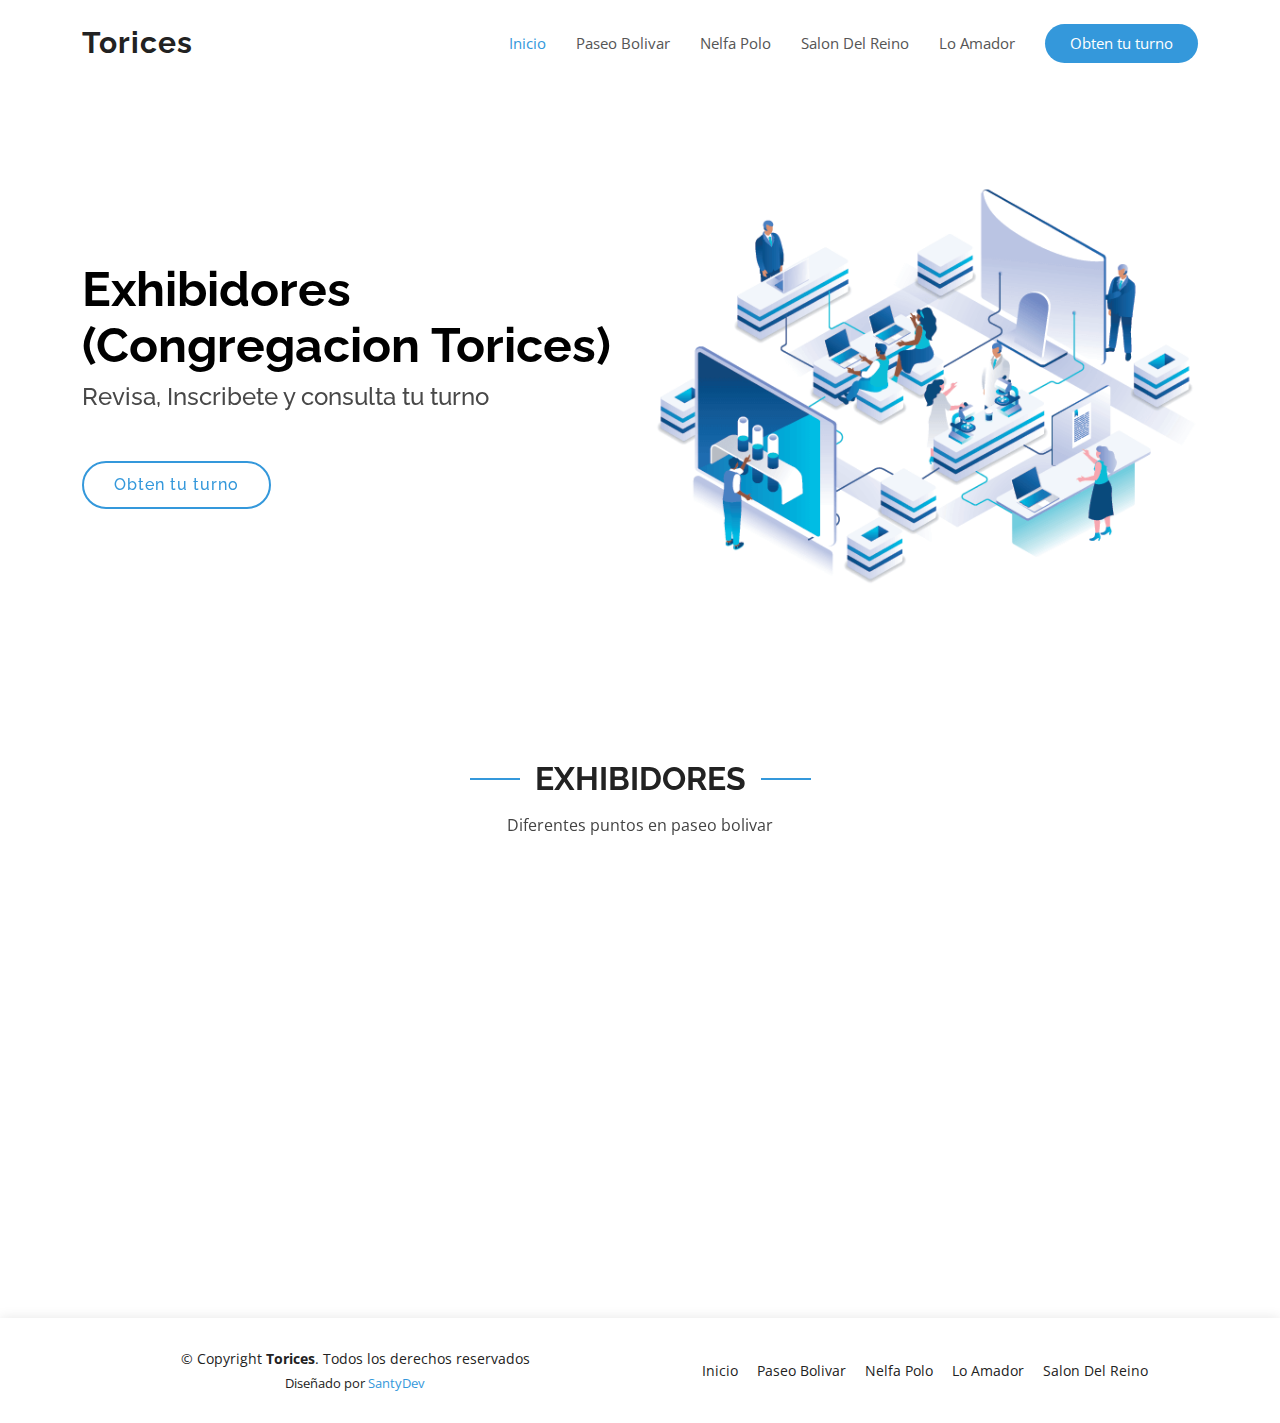
==== commit 5826702e: "U files" ====
--- a/index.html
+++ b/index.html
@@ -5,7 +5,7 @@
   <meta charset="utf-8">
   <meta content="width=device-width, initial-scale=1.0" name="viewport">
 
-  <title>Excibidores Torices</title>
+  <title>Exhibidores Torices</title>
 
   <!-- Favicons -->
   <link href="assets/img/apple-touch-icon.png" rel="apple-touch-icon">
@@ -62,7 +62,7 @@
     <div class="container">
       <div class="row">
         <div class="col-lg-6 pt-5 pt-lg-0 order-2 order-lg-1 d-flex flex-column justify-content-center">
-          <h1 data-aos="fade-up">Excibidores (Congregacion Torices)</h1>
+          <h1 data-aos="fade-up">Exhibidores (Congregacion Torices)</h1>
           <h2 data-aos="fade-up" data-aos-delay="400">Revisa, Inscribete y consulta tu turno</h2>
           <div data-aos="fade-up" data-aos-delay="800">
             <a href="#services" class="btn-get-started scrollto">Obten tu turno</a>
@@ -83,7 +83,7 @@
       <div class="container">
 
         <div class="section-title" data-aos="fade-up">
-          <h2>Excibidores</h2>
+          <h2>Exhibidores</h2>
           <p>Diferentes puntos en paseo bolivar</p>
         </div>
 
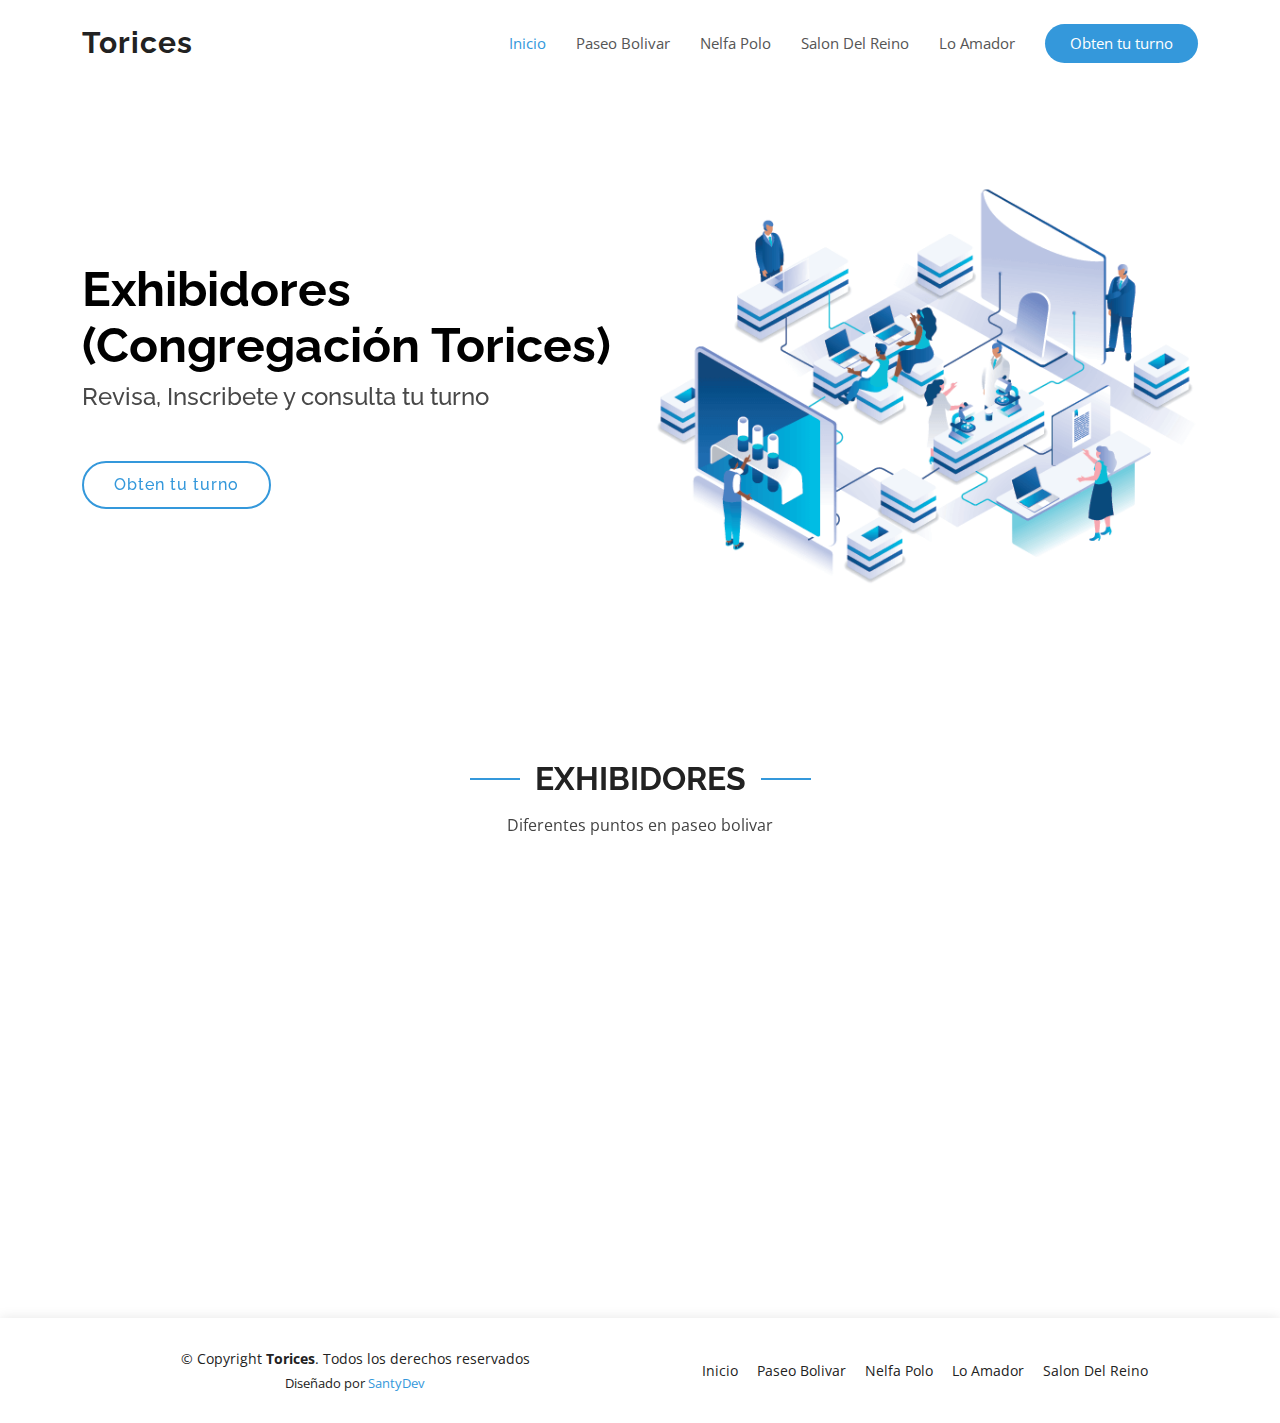
==== commit 9ff3032d: "U" ====
--- a/index.html
+++ b/index.html
@@ -62,7 +62,7 @@
     <div class="container">
       <div class="row">
         <div class="col-lg-6 pt-5 pt-lg-0 order-2 order-lg-1 d-flex flex-column justify-content-center">
-          <h1 data-aos="fade-up">Exhibidores (Congregacion Torices)</h1>
+          <h1 data-aos="fade-up">Exhibidores (Congregación Torices)</h1>
           <h2 data-aos="fade-up" data-aos-delay="400">Revisa, Inscribete y consulta tu turno</h2>
           <div data-aos="fade-up" data-aos-delay="800">
             <a href="#services" class="btn-get-started scrollto">Obten tu turno</a>
@@ -93,8 +93,8 @@
               <div class="icon"><i class="bx bx-file"></i></div>
               <h4 class="title"><a href="">Paseo Bolivar</a></h4>
               <h3><strong>Encargado:</strong> <p>Jose Figueroa</p></h3>
-              <p class="description">El Excibidor se encuentra donde la familia Ortiz</p>
-              <h4 class="title"><a href="paseo-bolivar.html">Ver Excibidor</a></h4>
+              <p class="description">El Exhibidor se encuentra en casa de la familia Ortiz Urshela</p>
+              <h4 class="title"><a href="paseo-bolivar.html">Ver Exhibidor</a></h4>
             </div>
           </div>
 
@@ -103,8 +103,8 @@
               <div class="icon"><i class="bx bx-file"></i></div>
               <h4 class="title"><a href="">Nelfa Polo</a></h4>
               <h3><strong>Encargado:</strong> <p>Luis Caballero</p></h3>
-              <p class="description">El Excibidor se encuentra en la csa de la hermana Nelfa</p>
-              <h4 class="title"><a href="nelfa.html">Ver Excibidor</a></h4>
+              <p class="description">El Exhibidor se encuentra en la casa de la hermana Nelfa</p>
+              <h4 class="title"><a href="nelfa.html">Ver Exhibidor</a></h4>
             </div>
           </div>
 
@@ -113,8 +113,8 @@
               <div class="icon"><i class="bx bx-file"></i></div>
               <h4 class="title"><a href="">Salon Del Reino</a></h4>
               <h3><strong>Encargado:</strong> <p>Pablo Rojas</p></h3>
-              <p class="description">Las llaves del salon se encuentran donde Pablo Rojas</p>
-              <h4 class="title"><a href="salon-reino.html">Ver Excibidor</a></h4>
+              <p class="description">Las llaves del salon se encuentran en casa del hermano Pablo Rojas</p>
+              <h4 class="title"><a href="salon-reino.html">Ver Exhibidor</a></h4>
             </div>
           </div>
 
@@ -123,8 +123,8 @@
               <div class="icon"><i class="bx bx-file"></i></div>
               <h4 class="title"><a href="">Lo Amador</a></h4>
               <h3><strong>Encargado:</strong> <p>Alberto Angulo</p></h3>
-              <p class="description">El Excibidor se encuentra donde la hermana Martha Torres</p>
-              <h4 class="title"><a href="amador.html">Ver Excibidor</a></h4>
+              <p class="description">El Exhibidor se encuentra en casa de la hermana Martha Torres</p>
+              <h4 class="title"><a href="amador.html">Ver Exhibidor</a></h4>
             </div>
           </div>
 
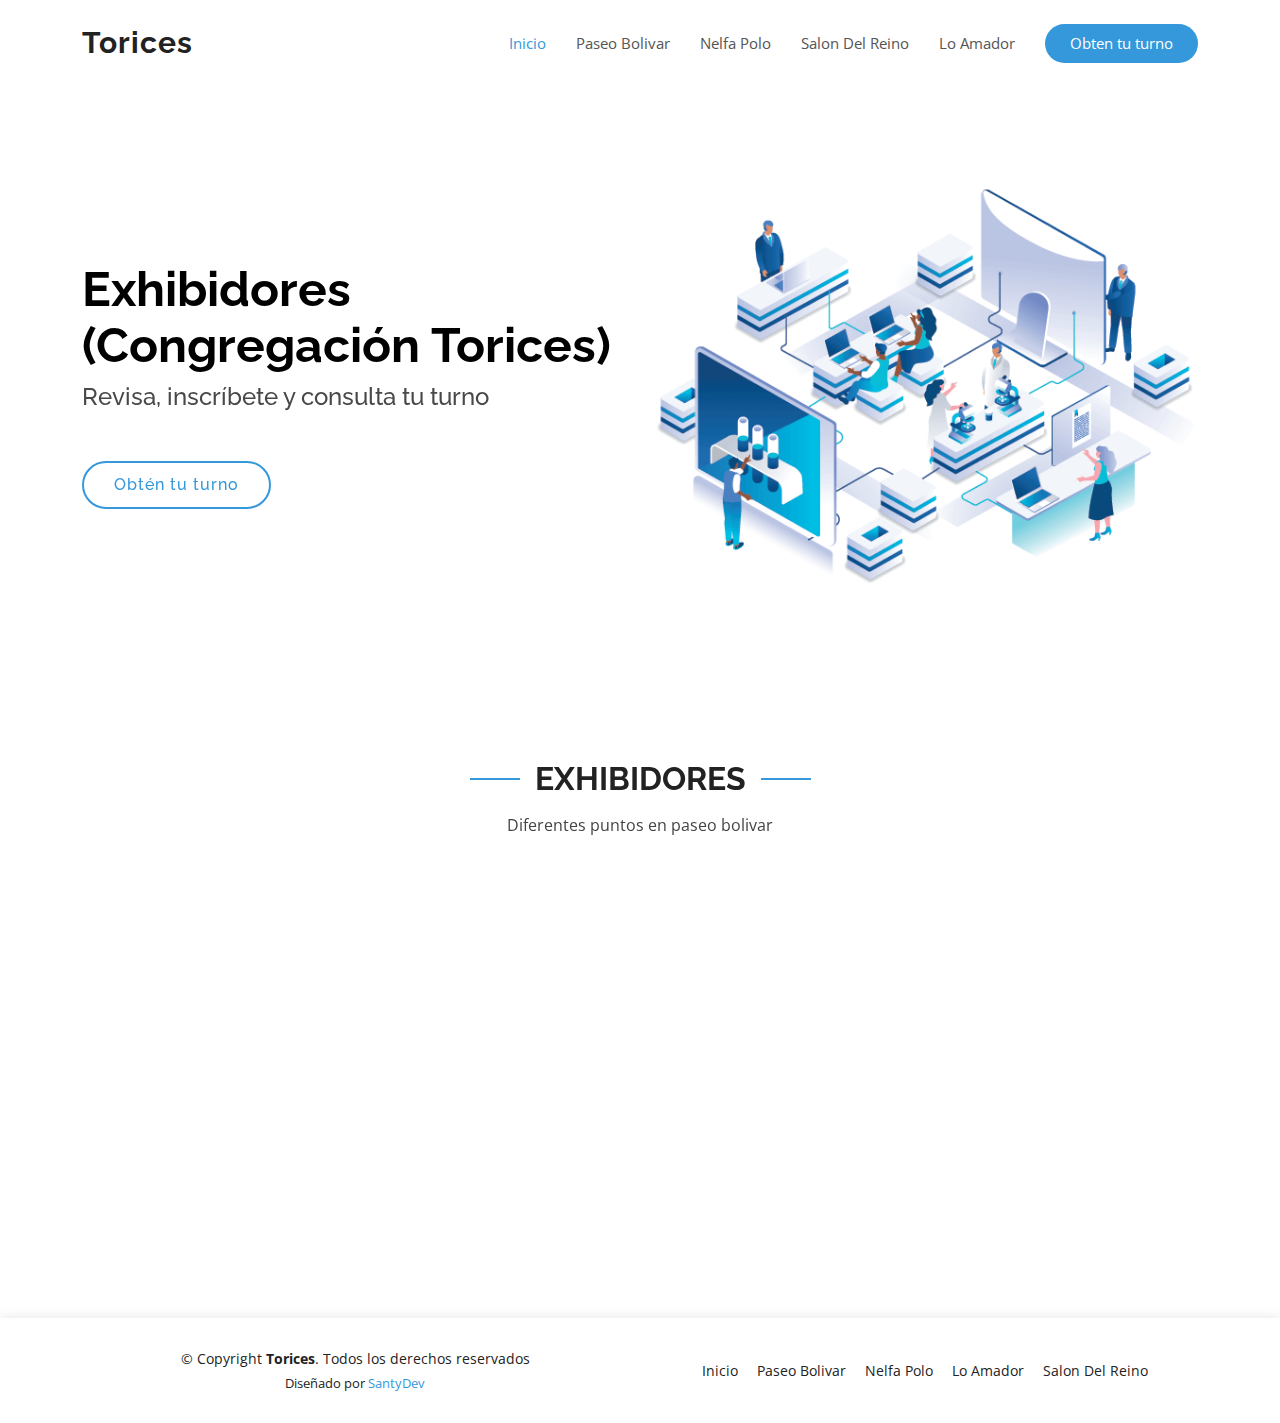
==== commit 07b0d3c9: "U" ====
--- a/index.html
+++ b/index.html
@@ -63,9 +63,9 @@
       <div class="row">
         <div class="col-lg-6 pt-5 pt-lg-0 order-2 order-lg-1 d-flex flex-column justify-content-center">
           <h1 data-aos="fade-up">Exhibidores (Congregación Torices)</h1>
-          <h2 data-aos="fade-up" data-aos-delay="400">Revisa, Inscribete y consulta tu turno</h2>
+          <h2 data-aos="fade-up" data-aos-delay="400">Revisa, inscríbete y consulta tu turno</h2>
           <div data-aos="fade-up" data-aos-delay="800">
-            <a href="#services" class="btn-get-started scrollto">Obten tu turno</a>
+            <a href="#services" class="btn-get-started scrollto">Obtén tu turno</a>
           </div>
         </div>
         <div class="col-lg-6 order-1 order-lg-2 hero-img" data-aos="fade-left" data-aos-delay="200">
